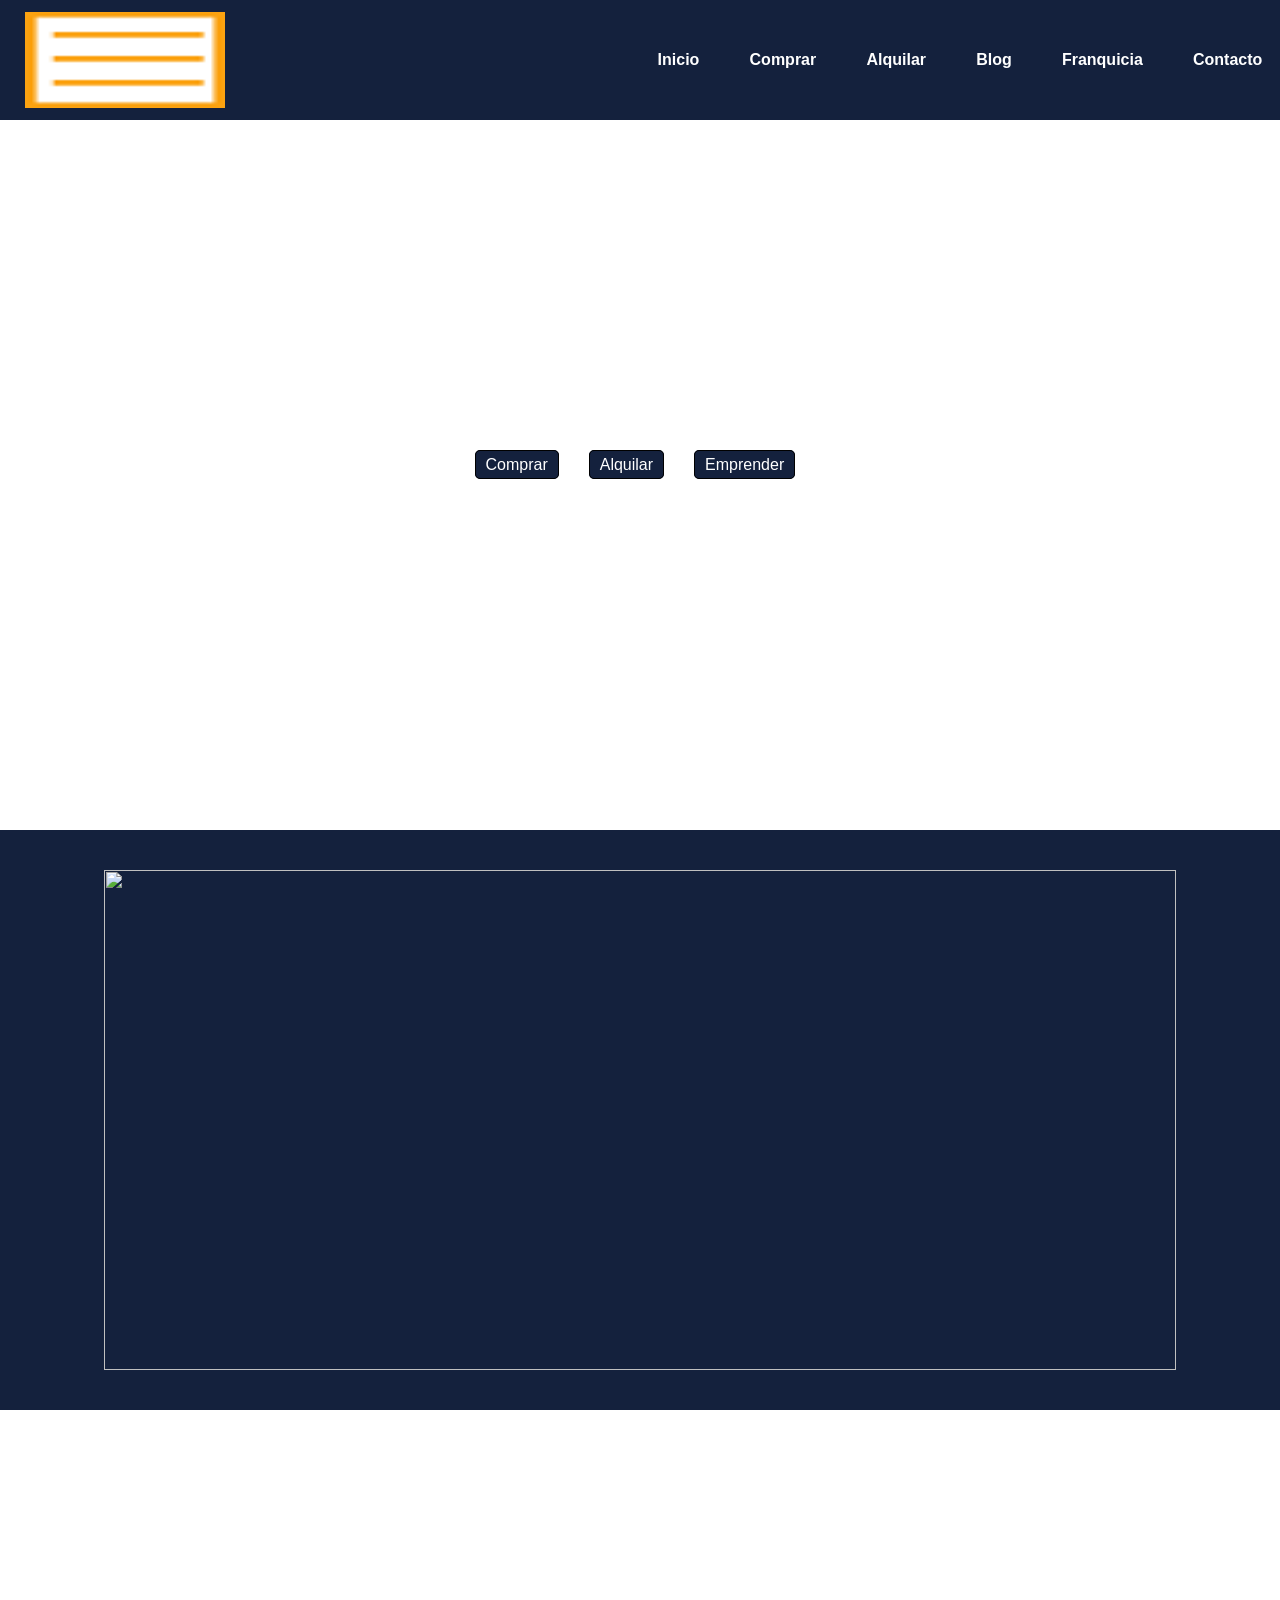
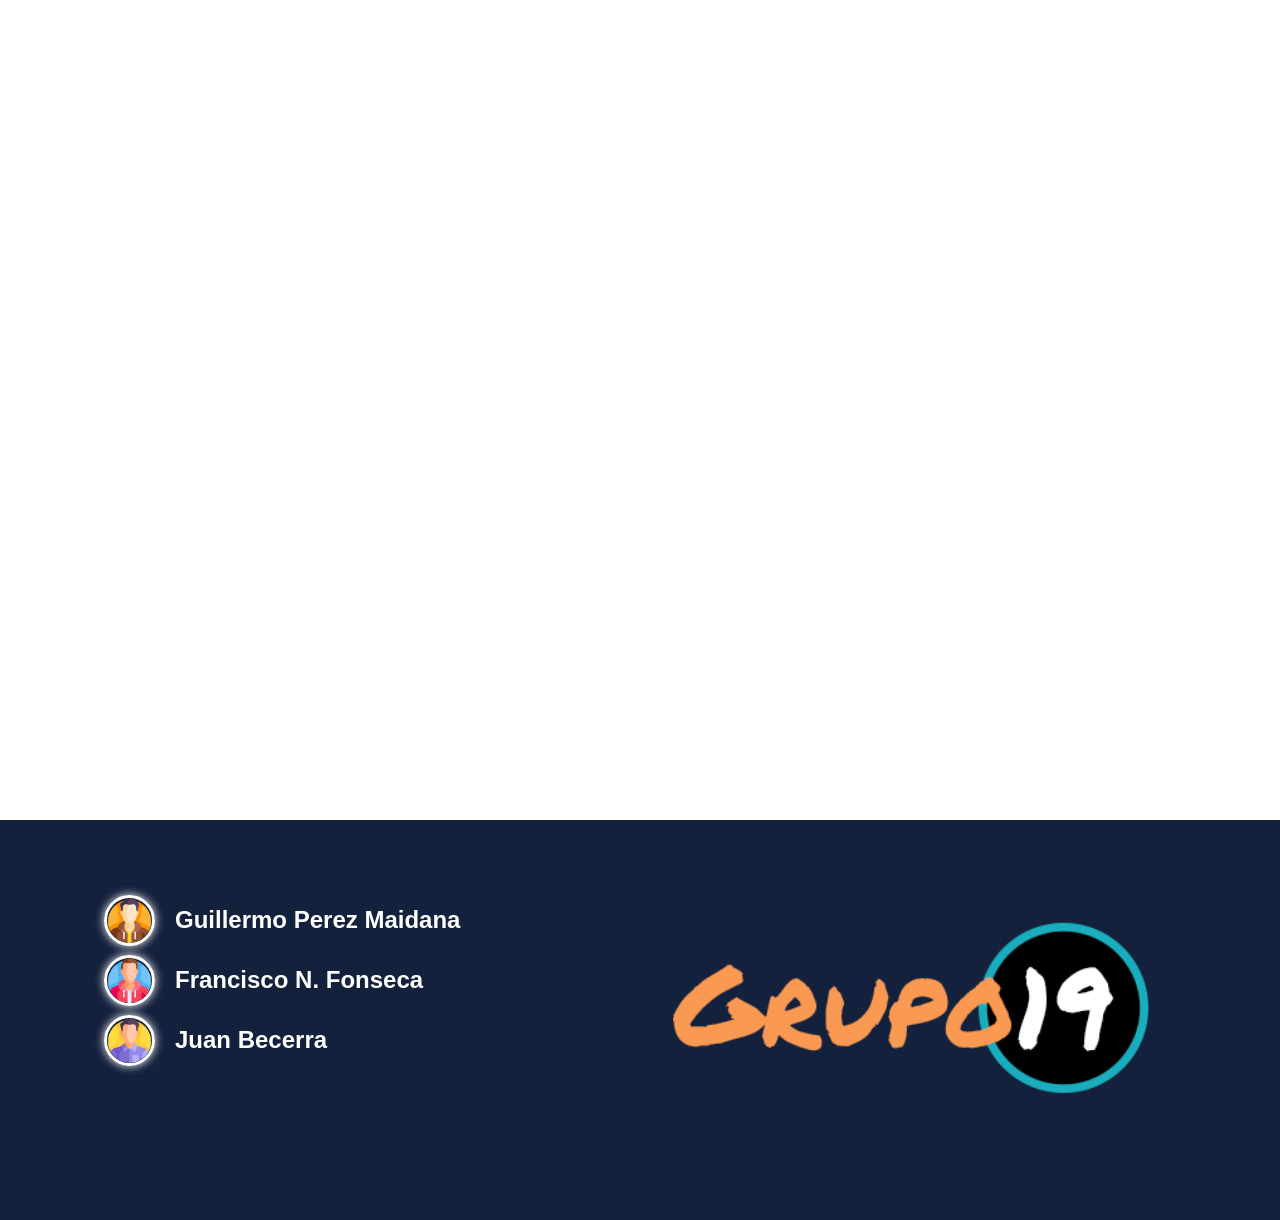
==== index.html @ 3c98a6e4 "CORRECCION nav" ====
<!DOCTYPE html>
<html lang="en">
    <head>
        <meta charset="UTF-8" />
        <meta http-equiv="X-UA-Compatible" content="IE=edge" />
        <meta name="viewport" content="width=device-width, initial-scale=1.0" />  
        <title>Inmobiliaria</title>
        <link rel="icon" type="image/icon" sizes="32x32" href="../sources/menu y icon/favicon32x32_mejorado.ico">
        <link rel="icon" type="image/icon" sizes="16x16" href="../sources/menu y icon/16x16favicon_mejorado final.ico">
        <link rel="stylesheet" href="assets/css/grillas.css">   
        <link rel="stylesheet" href="assets/css/menuFloat.css">
        <link rel="stylesheet" href="assets/css/navBarClass.css">
        <link rel="stylesheet" href="assets/css/inicio/header.css">
        <link rel="stylesheet" href="assets/css/inicio/services.css">
        <link rel="stylesheet" href="assets/css/muestraFotos.css">
        <link rel="stylesheet" href="assets/css/footer.css">
        <script src="assets/js/scroll.js"></script>
    </head>
    <body>
    	<nav id="navegacion">
        		<!--SE CARGA POR JAVASCRIPT-->
      </nav>
        <header>
        	
            
                <div class="row1">
                    <div class="c4 imgHeader  anchoCompleto">
                       <div class="row1 anchoCompleto">
                           <div class="c4 sinPadding anchoCompleto">
                               <img src="sources/isotipo.png" alt="" class="isotipo">
                           </div>
                       </div>
                       <div class="row1 anchoCompleto">
                           <div class="c4 anchoCompleto sinPadding">
                               <h1>Mas que mudarse, cambiar estilo de vida</h1>
                           </div>
                       </div>
                       <div class="row1 anchoCompleto">
                           <div class="c4 anchoCompleto  botonesFlyer">
                               <span><a href="pestañas/comprar.html" class="boton">Comprar</a></span>
                               <span><a href="pestañas/alquilar.html" class="boton">Alquilar</a></span>
                               <span><a href="pestañas/franquicia.html" class="boton">Emprender</a></span>
                           </div>
                       </div>
                    </div>
                </div>
            
        	
         
        </header>

        <main>
        	<section id="fotos">
        		<div class="conteinerRow">
        			<div class="row1">
        				<div class="c4" id="fotosContent">
        					
        					
        				</div>
        			</div>
        		</div>
        	</section>
            <section class="service" id="servicios">
            	<div class="conteinerRow">
	            	<div class="row1">
	            		<div class="c4 contentServicio cs1">
	            			<div class="foto">
	            				
	            			</div>
	            			<div class="texto">
	            				<h1>Compra / Alquiler</h1>
	            				<p>Inmuebles extraordinarios dirigidos y supervisados por Corredores Públicos matriculados, especializados en la compra y venta de propiedades premium</p>
	            				<div class="sBotones">
		            				<a href="/pestañas/comprar.html" class="boton">Comprar</a>
                                    <a href="/pestañas/alquilar.html" class="boton">Alquilar</a>
		            			</div>
	            			</div>
	            			<div class="fondoMedio"></div>
	            			
	            		</div>
	            	</div>
	            	<div class="row1">
	            		<div class="c4 contentServicio cs2">
	            			<div class="foto">
	            				
	            			</div>
	            			<div class="texto">
	            				<h1>Emprendimiento</h1>
	            				<p>En la red de oficinas adheridas a RE/MAX, encontrarás propiedades en emprendimientos inmobiliarios en cuotas y con beneficios exclusivos en la forma de pago.</p>
	            				<div class="sBotones">
		            				<a href="" class="boton">Consultar</a>
		            				
		            			</div>

	            			</div>
	            			<div class="fondoMedio"></div>
	            			
	            		</div>
	            	</div>
	            </div>
            </section>
        </main>
        <footer>
            <div class="conteinerRow">
                <div class="row1">
                  <div class="c2">
                    <article class="alumno">
                      <img src="sources/hombre.png" alt="">
                      <h2>Guillermo Perez Maidana</h2>
                    </article>
                    <article class="alumno">
                      <img src="sources/hombre (2).png" alt="">
                      <h2>Francisco N. Fonseca</h2>
                    </article>
                    <article class="alumno">
                      <img src="sources/hombre (3).png" alt="">
                      <h2>Juan Becerra</h2>
                    </article>
                  </div>
                  <div class="c2 logoGrupo">
                      <img src="sources/logoG19.png" alt="">
                  </div>
                </div>
              </div>
        </footer>
        <script type="module" src="assets/js/cargarNav.js"></script>
        <script type="text/javascript" src="assets/js/muestraFotos.js"></script>
    </body>
</html>
---- assets/css/grillas.css ----
:root{
	--color1: #000000;
	--color2:#14213d;
	--color3: #fca311;
	--color4: #e5e5e5;
	--color5: #ffffff;
	--iconSize1: 50px;
	--iconSize2: 100px;
	--altoSection: 450px;
	--fuentePrimary:'Rubik', sans-serif;
	
}
*{
	font-family: var(--fuentePrimary);
}
body{
	margin:0;
}
.conteinerRow{
	display: flex;
	flex-direction: column;
	align-items: center;
	width: 86%;
	margin-left: 7%;
	border: var(--border);
}

@media (min-width: 1024px) and (min-height: 600px) {
.cajanegra{
	display: flex;
	flex-direction: column;
	align-items: center;
	width: auto;
	margin-left: 30%;
	border: var(--border);
}
}

.row1{
	display: flex;
	width: 99.2%;
	height: auto;
	flex-direction: row;
	justify-content: space-between;
	border: var(--border);
	background-color: var(--fondoF)

}
.c1{
	position: relative;
	float: left;
	width: 20%;
	min-width: 20%;
	padding: 10px 10px;
	border: var(--border);
	margin-top: 5px;
	margin-bottom: 5px;
	background-color: var(--fondoC);
}
.c2{
	position: relative;
	float: left;
	width: 46.1%;
	min-width: 46.1%;
	padding: 10px 10px;
	border: var(--border);
	margin-top: 5px;
	margin-bottom: 5px;
	background-color: var(--fondoC);
}
.c3{
	
	position: relative;
	float: left;
	width: 72.15%;
	min-width: 72.15%;
	padding: 10px 10px;
	border: var(--border);
	margin-top: 5px;
	margin-bottom: 5px;
	background-color: var(--fondoC);
}
.c4{
	position: relative;
	float: left;
	width: 98.2%;
	min-width: 98.2%;
	padding: 10px 10px;
	border: var(--border);
	margin-top: 5px;
	margin-bottom: 5px;
	background-color: var(--fondoC);
}
section{
	margin-top: 100px;
	padding-top: 25px;
	padding-bottom: 25px;
	border: var(--border);
}
.anchoCompleto{
	width: 100% !important;
}
.altoCompleto{
	position: relative;
	height: 100%;
}
.alto1-2{
	position: relative;
	height: 50%;
}
.ancho1-2{
	position: relative;
	width: 50%;
}
.alto1-4{
	position: relative;
	height: 25%;
}
.ancho1-4{
	position: relative;
	width: 25%;
}
.alto3-4{
	position: relative;
	height: 75%;
}
.ancho3-4{
	position: relative;
	width: 75%;
}
.sinPadding{
	padding: 0;
}

.boton{
	border-radius: 5px;
	padding: 5px 10px;
	border: 1px solid var(--color1);
	background-color: var(--color2);
	color:white;
	text-decoration: none;
}
.botonGhost{
	border-radius: 5px;
	padding: 3px 5px;
	border: 1px solid var(--color3);
	text-decoration: none;
	color: var(--color3);
	margin: 0px 30px;
}
 .tCentrado{
 	text-align: center;
 }
 .hContentCenter{
 	display: flex;
 	justify-content: center;
 }

 .parrafo1{
 	  font-size: 18px;
	  line-height: 1.8;
	  text-align: justify;
	  color: var(--color5);
	  margin: 0;
	  padding: 50px 30px;
	  background-color: var(--color2);
	  border: 1px solid #cccccc;
	  border-radius: 5px;
	  box-shadow: 2px 2px 5px #cccccc;
 }
 .resaltar1{
 	color: var(--color3);
 }
 .mt-50{
 	margin-top: 50px;
 }
 .mt-100{
 	margin-top: 100px;
 }
 .mt-150{
 	margin-top: 150px;
 }

/* MEDIA QUERY */
@media (max-width: 1400px) and (min-width: 1121px){
   
}

@media (max-width: 1120px) and (min-width: 993px) {

}

@media (max-width: 992px) and (min-width: 769px){
	.row1{
   		display: block;
   	}
	.c1,.c2{
		min-width: 46.8%;
	}
	.c3{
		min-width: 97%;
	}
	.c4{
		min-width: 100%;
	}
  
}

@media (max-width: 768px) and (min-width: 577px){
	.conteiner{
		display: none;
	}
   	.row1{
   		display: block;
   	}
    .c1,.c2,.c3,.c4{
    	position: relative;
    	min-width: 96.5%;
    }

}

@media (max-width: 576px) and (min-width: 481px){
  
}

/*CELULARES*/
@media (max-width: 480px) and (min-width: 401px){
   .conteiner{
		display: none;
	}
   	.row1{
   		display: block;
   	}
    .c1,.c2,.c3{
    	position: relative;
    	min-width: 100%;
    	padding: 0;
    }
    .c4{
    	position: relative;
    	min-width: 100%;
    	padding: 0;
    }
    section{
    	margin-top: 25px;
    	padding-top:10px;
    	padding-bottom: 10px;
    }

}

@media (max-width: 400px) and (min-width: 361px) {
	.conteiner{
		display: none;
	}
   	.row1{
   		display: block;
   	}
    .c1,.c2,.c3,.c4{
    	position: relative;
    	min-width:93.5%;
    }
}

@media (max-width: 360px) {
  .conteiner{
		display: none;
	}
   	.row1{
   		display: block;
   	}
    .c1,.c2,.c3,.c4{
    	position: relative;
    	min-width: 93.5%;
    }
}

@media (min-width: 1200px) {
   
}
---- assets/css/menuFloat.css ----
.menuFlot{
	
	background-color: var(--color2);
	position: fixed;
	width: 100%;
	height: 100px;
	top: 0;
	z-index: 3;
	transition: all .6s ease;
	

}
.menuFlot>div>div>div>.logo{
	position: relative;
	height: 50px;
	transition: all 1s ease;
	filter: drop-shadow(2px 2px 5px var(--color4));
	
}

.menuPaginas{
	display: flex;
	flex-direction: row;
	align-items: center;
	justify-content: flex-end;

}
.menuPaginas a{
	margin-right: 50px;
	color: white;
	transition: all .3s ease;
	text-decoration: none;
}
.menuPaginas a:hover{
	border-bottom: 5px solid var(--color3);
}

.pagActual{
	border-bottom: 5px solid var(--color3);
}

@media (max-width: 480px){
	.menuPaginas>.opMenu{
		display: none;
	}
	.menuPaginas{
		position: relative;
		margin-top: -40px;
	}
}
---- assets/css/navBarClass.css ----
#navegacion{
	position: fixed;
	top: 0;
	width: 100%;
	height: 120px;
	background-color: var(--color2);
	z-index: 2;
}
.navContent{
	width: 100%;
    height: 100%;
    display: flex;
    flex-direction: row;
    justify-content: space-between;
}
.logoContent{
	    position: relative;
    width: 250px;
    height: 100%;
    display: flex;
}
.logoNav{
	position: relative;
    width: 80%;
    height: 80%;
    margin: auto;
}
.menuContent{
	    position: relative;
    display: flex;
    flex-direction: row;
    flex-wrap: wrap;
    gap: 15px;
    height: 100%;
    width: 50%;
    justify-content: center;
}
.opcionMenu{
	    margin: auto;
    color: white;
    text-decoration: none;
    font-weight: bold;
    font-size: 1rem;
}
.btnMenuMovil{
	display: none;
}

.opMenuMovilCont{
	display: none;
}

@media (max-width: 900px){
	.btnMenuMovil{
		display: flex;
		height: 100%;
		width: 150px;
	}
	.btnMenuMovil>img{
		margin: auto;
		width: 50%;
		height: 50%;
	}
	.btnMenuMovil:hover{
		cursor: pointer;
	}

	.opMenuMovilCont{
	    position: fixed;
    display: flex;
    flex-direction: column;
    gap: 10px;
    width: 100%;
    top: 120px;
    background: black;
    z-index: 1;
    
    overflow-y: hidden;
    height: 0px;
    padding: 0;
    transition: all .3s ease-in-out;
	}
	.menuVisible{
		height: 220px;
		padding: 15px 0;
	}
	.opMenuMovilCont>.opcionMenu{
	    position: relative;
	    transition: all .3s ease-in-out;
	    font-size: 1.5rem;
	    left: 0%;
	}
	.opOculta{
		position: relative;
		left:-100% !important;
	}

	.menuContent{
		display: none;
	}
}
---- assets/css/inicio/header.css ----
header{

	position: relative;
	margin-top: 100px;
	
}
.imgHeader{
	display: flex;
	flex-direction: column;
	justify-content: center;
	background-image: url(../../../sources/pexels-august-de-richelieu-4259140.jpg);
	background-size: cover;
	background-position-y:center; 
	height: 600px;
	color: white;

}

.isotipo{
	width: 20%;
}

.imgHeader>div>div{
	display: flex;
	flex-direction: row;
	justify-content: center;

}
.botonesFlyer{
	gap:30px;
	flex-wrap: wrap;
}

@media (max-width: 480px){
	.isotipo{
		width: 40%;
	}
}
---- assets/css/inicio/services.css ----
.service{
	min-height: 550px;
	background-color: var(--color5);
	
}
.contentServicio{
	display: flex;
	flex-direction: row-reverse;
	height: 400px;
	align-items: center;
	flex-wrap: wrap;

}
.contentServicio>.foto{
	background-image: url(../../../sources/service1.jpg);
	background-size: cover;
	background-position: center;
	width: 60%;
	height: 350px;
	
	z-index: 1;
}
.contentServicio>.texto{
	min-height: 200px;
	border-radius: 3px;
	width: 40%;
	margin-right: -30px;
	z-index: 2;
	box-shadow: 0px 15px 15px var(--color2);
	background-color: white;	
	padding: 10px;
	transition:all 1s ease;
	opacity: 0;
}
.contentServicio>.texto>h1,p{
	text-align: center;
}
.contentServicio>.texto>p{
	width: 60%;
	margin-left: 20%;
}
.contentServicio>.texto>.sBotones{
	display: flex;
	flex-direction: row;
	justify-content: space-around;
	width: 70%;
	margin-left: 15%;
	margin-top: 30px;
}

.cs2{
	flex-direction: row;
}
.cs2>.texto{
	margin-left: -10px;
}
.cs2>.foto{
	background-image: url(../../../sources/service2.jpg);
}
.fondoMedio{
	height: 100%;
	width: 50%;
	background-color: var(--color1-l2);
	z-index: 0;
	position: absolute;
	border-radius: 5px;
	
}
.cs1>.fondoMedio{
	left: 0;
}
.cs2>.fondoMedio{
	right: 0;
}

@media (max-width: 820px){
	.isotipo>.c1{
		width: 97%;
	}
	.isotipo>.c1>img{
		width: 20%;
	}
	.botonesHeader>.c2{
		width: 97%;
	}
}
@media (max-width: 480px){
	.contentServicio {
		padding: 0px;
		display: flex;
		flex-direction: column;
		flex-wrap: wrap;
		height: auto;
	}
	.contentServicio>div{
		width: 360px;
	}
	
	.contentServicio>.texto {
	    width: 86%;
	    margin-top: -64%;
	    margin-left: -25px;
	}
	.contentServicio>.foto{
		width: 100%;
	}
}
---- assets/css/muestraFotos.css ----
.muestra{
	position: relative;

	width: 100%;
	min-width: 100%;
	height: 500px;
	flex-shrink: 2;
	transition: all 1s ease;
	left: 0px;
}

#fotosContent{
	display: flex;
	flex-direction: row;
	justify-content: flex-start;
	flex-wrap: initial;
	overflow-x: hidden;
	height: 500px;
	gap:12px;

}
#fotos{
	background-color: var(--color2);
}

@media (max-width: 480px){
	#fotosContent{
		overflow: hidden;
		height: 280px;
	}
	.muestra{
		width: 100%;
		height: auto;
		aspect-ratio: 2/1;
	}
}

@media (max-width: 360px){
	
}
---- assets/css/footer.css ----
footer{
	min-height: 350px;
	padding-top: 50px;
	background-color: var(--color2);
}
.alumno{
	position: relative;
	display: block;
	width: 100%;
	height: 50px;
	display: flex;
	flex-direction: row;
	gap:20px;
	align-items: center;
	margin-top: 10px;
	color:white;
}
.alumno>img	{
	border-radius: 50%;
	height: 90%;
	border: 3px solid white;
	box-shadow: 0 0 10px white;

}
.logoGrupo>img{
	width: 100%;
}
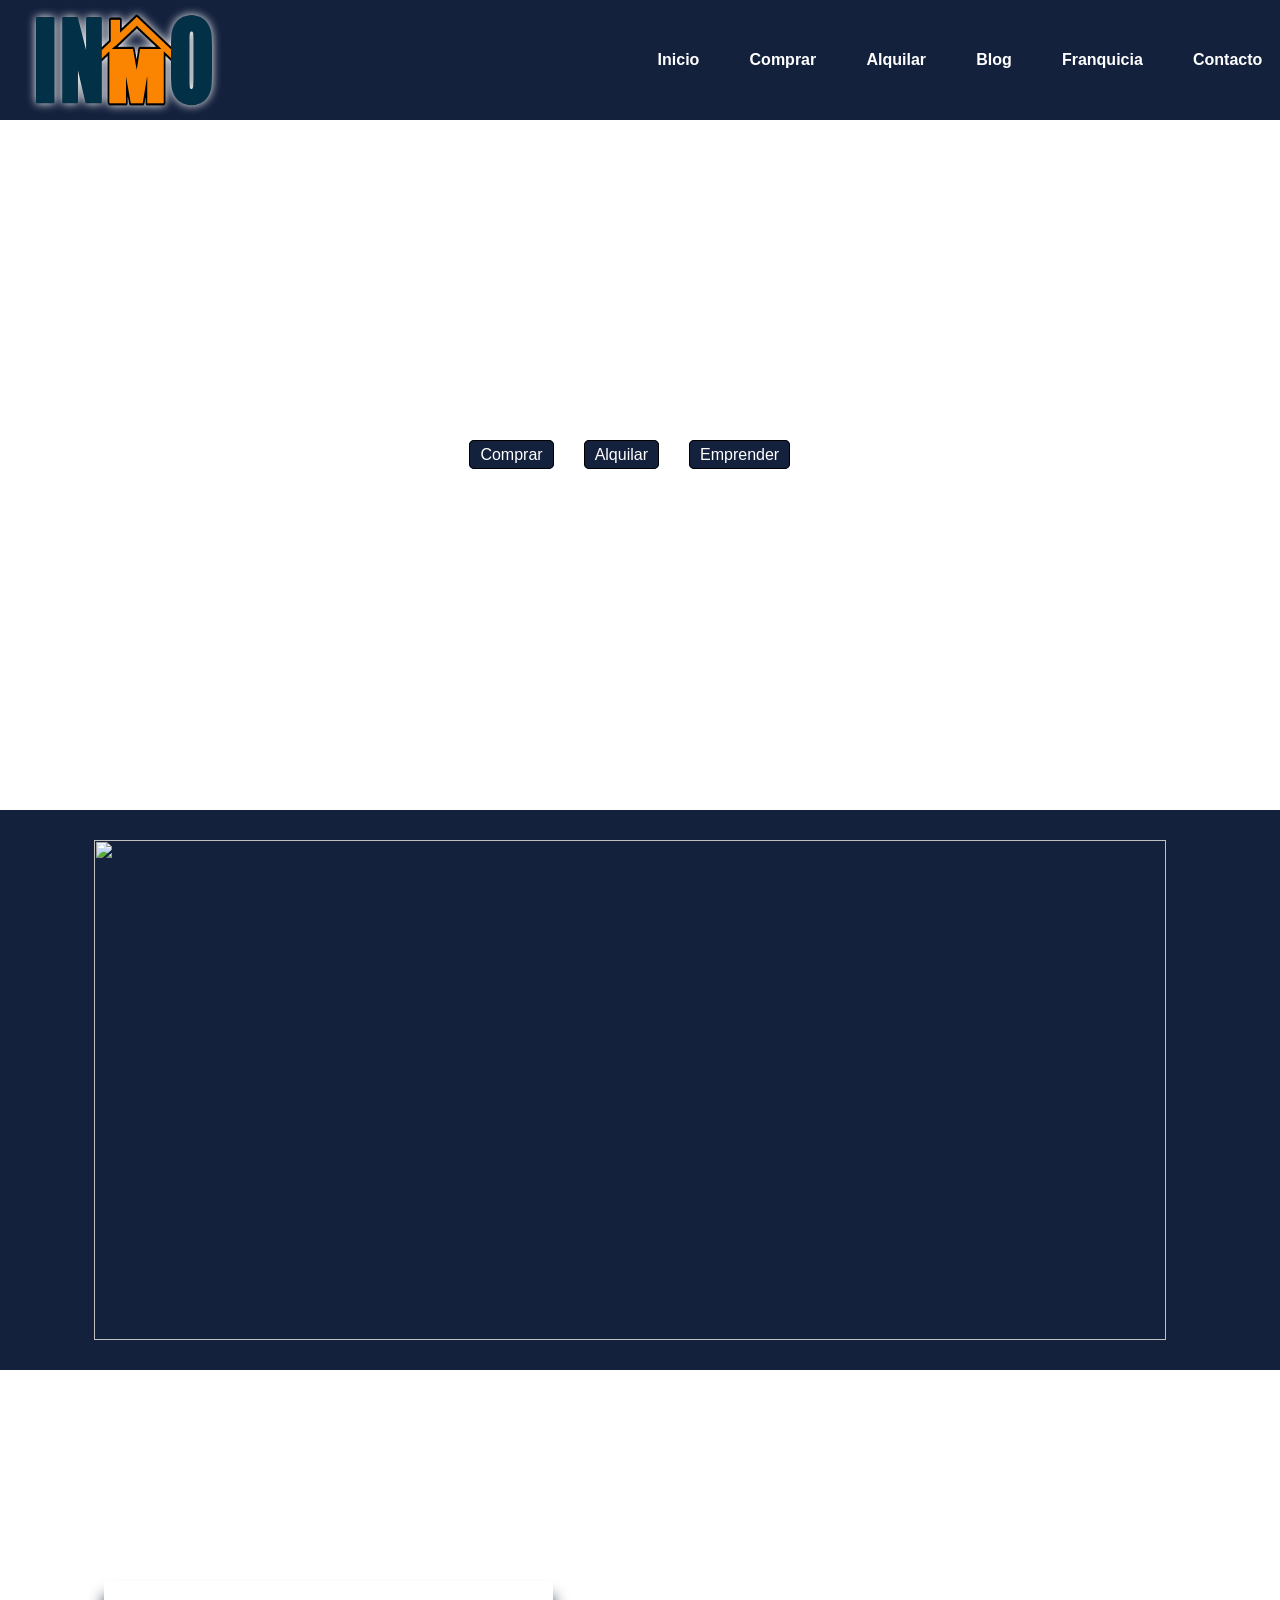
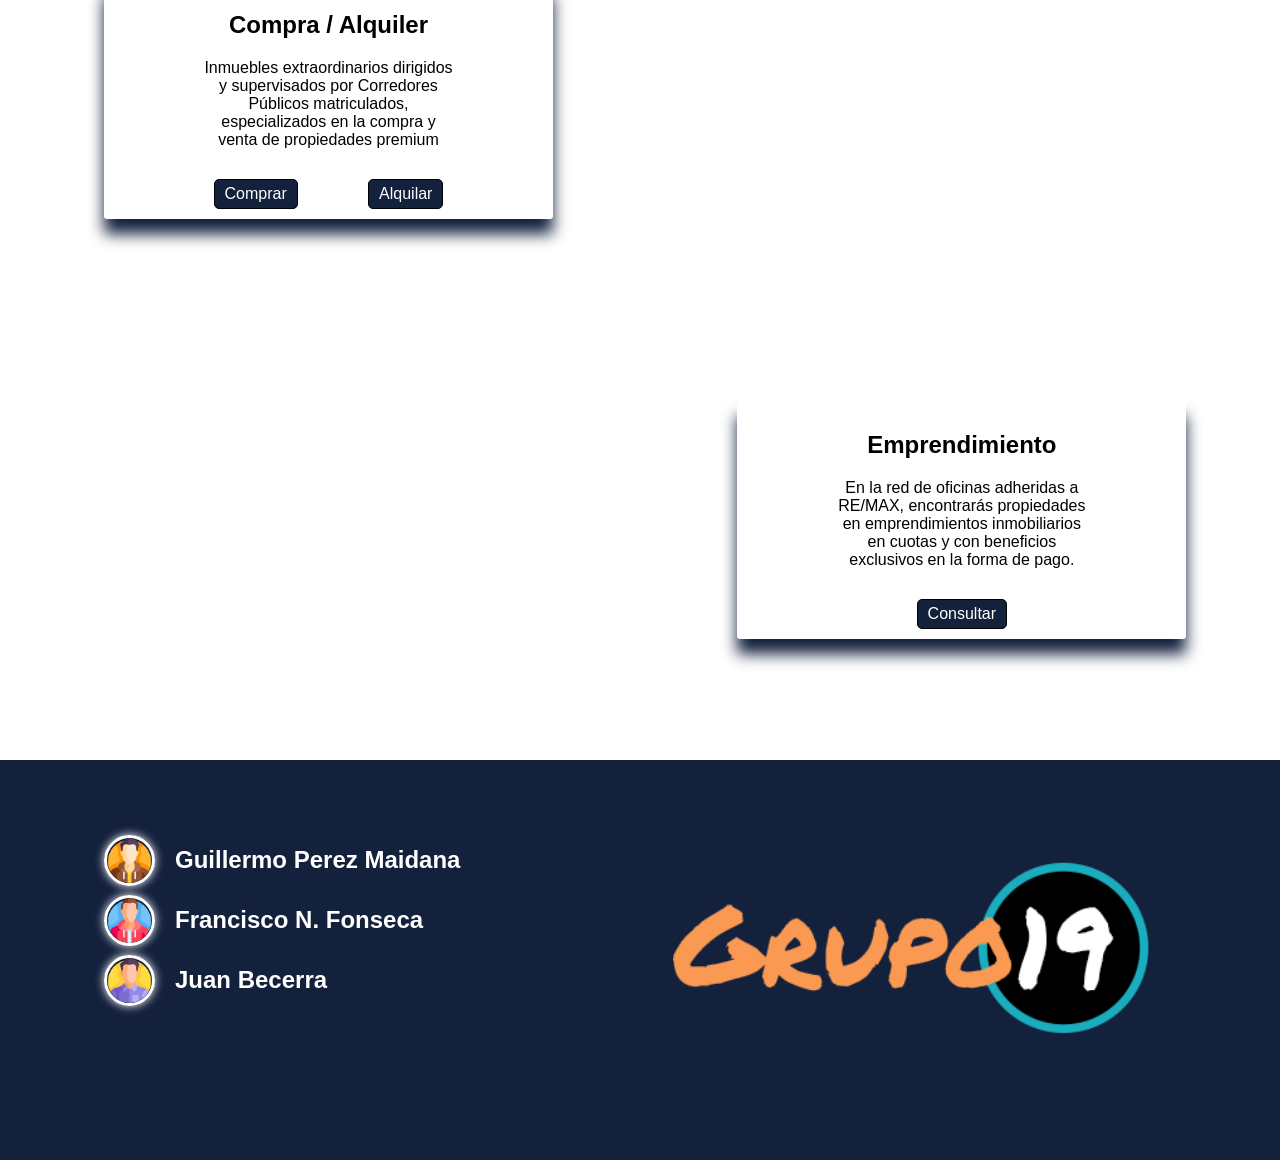
==== commit aff96f1c: "CORRECCIONES" ====
--- a/index.html
+++ b/index.html
@@ -14,7 +14,7 @@
         <link rel="stylesheet" href="assets/css/inicio/services.css">
         <link rel="stylesheet" href="assets/css/muestraFotos.css">
         <link rel="stylesheet" href="assets/css/footer.css">
-        <script src="assets/js/scroll.js"></script>
+       
     </head>
     <body>
     	<nav id="navegacion">
@@ -23,20 +23,20 @@
         <header>
         	
             
-                <div class="row1">
-                    <div class="c4 imgHeader  anchoCompleto">
-                       <div class="row1 anchoCompleto">
+                <div class="row1 sinPadding">
+                    <div class="c4 imgHeader  anchoCompleto sinPadding">
+                       <div class="row1 anchoCompleto sinPadding">
                            <div class="c4 sinPadding anchoCompleto">
                                <img src="sources/isotipo.png" alt="" class="isotipo">
                            </div>
                        </div>
-                       <div class="row1 anchoCompleto">
+                       <div class="row1 anchoCompleto sinPadding">
                            <div class="c4 anchoCompleto sinPadding">
                                <h1>Mas que mudarse, cambiar estilo de vida</h1>
                            </div>
                        </div>
-                       <div class="row1 anchoCompleto">
-                           <div class="c4 anchoCompleto  botonesFlyer">
+                       <div class="row1 sinPadding">
+                           <div class="c4 anchoCompleto  botonesFlyer sinPadding">
                                <span><a href="pestañas/comprar.html" class="boton">Comprar</a></span>
                                <span><a href="pestañas/alquilar.html" class="boton">Alquilar</a></span>
                                <span><a href="pestañas/franquicia.html" class="boton">Emprender</a></span>
@@ -52,8 +52,8 @@
         <main>
         	<section id="fotos">
         		<div class="conteinerRow">
-        			<div class="row1">
-        				<div class="c4" id="fotosContent">
+        			<div class="row1 sinPadding">
+        				<div class="c4 sinPadding" id="fotosContent">
         					
         					
         				</div>
@@ -62,8 +62,8 @@
         	</section>
             <section class="service" id="servicios">
             	<div class="conteinerRow">
-	            	<div class="row1">
-	            		<div class="c4 contentServicio cs1">
+	            	<div class="row1 sinPadding">
+	            		<div class="c4 contentServicio cs1 sinPadding">
 	            			<div class="foto">
 	            				
 	            			</div>
--- a/assets/css/grillas.css
+++ b/assets/css/grillas.css
@@ -1,4 +1,5 @@
 :root{
+	/*--border: 1px solid red;*/
 	--color1: #000000;
 	--color2:#14213d;
 	--color3: #fca311;
@@ -15,6 +16,7 @@
 }
 body{
 	margin:0;
+	overflow-x: hidden !important;
 }
 .conteinerRow{
 	display: flex;
@@ -195,7 +197,7 @@
    		display: block;
    	}
 	.c1,.c2{
-		min-width: 46.8%;
+		min-width: 95%;
 	}
 	.c3{
 		min-width: 97%;
--- a/assets/css/navBarClass.css
+++ b/assets/css/navBarClass.css
@@ -4,7 +4,7 @@
 	width: 100%;
 	height: 120px;
 	background-color: var(--color2);
-	z-index: 2;
+	z-index: 10;
 }
 .navContent{
 	width: 100%;
@@ -24,6 +24,7 @@
     width: 80%;
     height: 80%;
     margin: auto;
+    filter: drop-shadow(0px 0px 5px white);
 }
 .menuContent{
 	    position: relative;
@@ -48,6 +49,7 @@
 
 .opMenuMovilCont{
 	display: none;
+	z-index: 3;
 }
 
 @media (max-width: 900px){
@@ -73,7 +75,7 @@
     width: 100%;
     top: 120px;
     background: black;
-    z-index: 1;
+    z-index:3;
     
     overflow-y: hidden;
     height: 0px;
--- a/assets/css/inicio/header.css
+++ b/assets/css/inicio/header.css
@@ -35,5 +35,8 @@
 	.isotipo{
 		width: 40%;
 	}
+	.botonesFlyer{
+		gap:10px;
+	}
 }
 
--- a/assets/css/inicio/services.css
+++ b/assets/css/inicio/services.css
@@ -30,7 +30,7 @@
 	background-color: white;	
 	padding: 10px;
 	transition:all 1s ease;
-	opacity: 0;
+	
 }
 .contentServicio>.texto>h1,p{
 	text-align: center;
@@ -93,7 +93,7 @@
 		height: auto;
 	}
 	.contentServicio>div{
-		width: 360px;
+		width: 100%;
 	}
 	
 	.contentServicio>.texto {
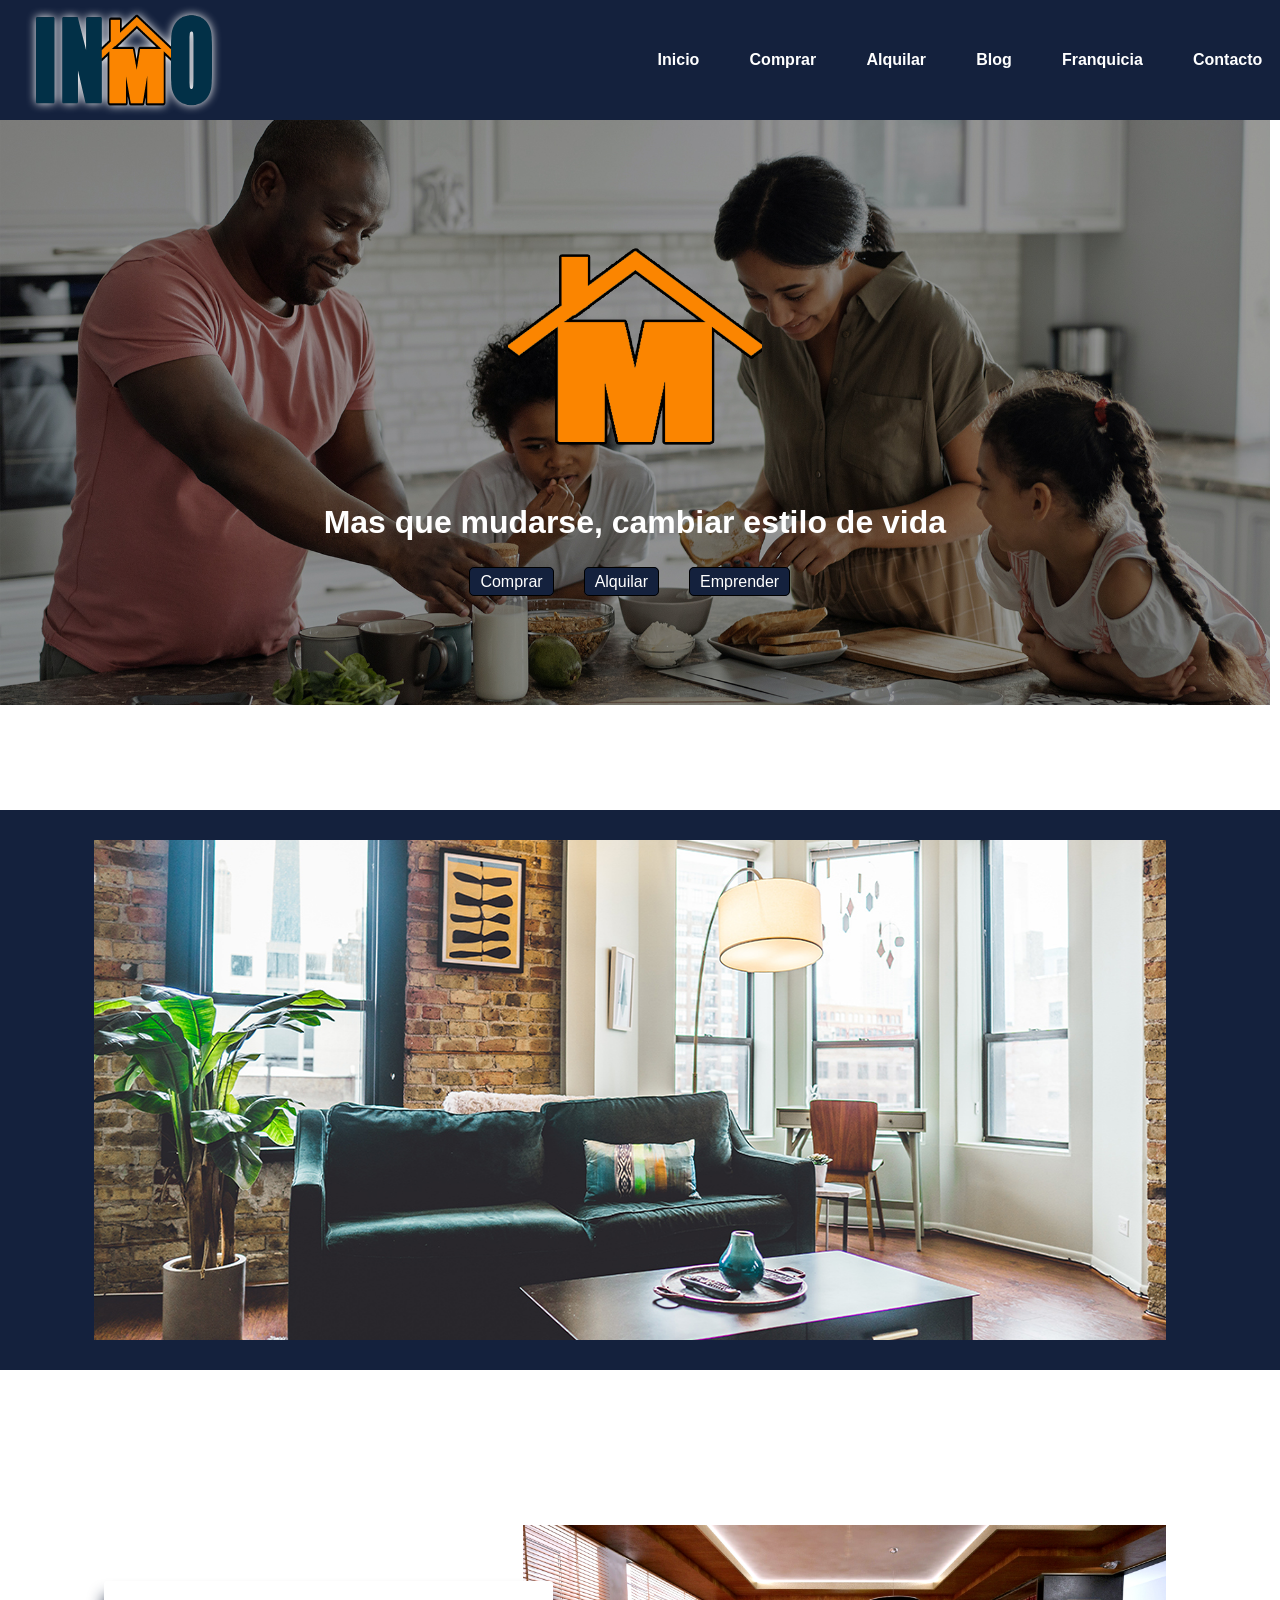
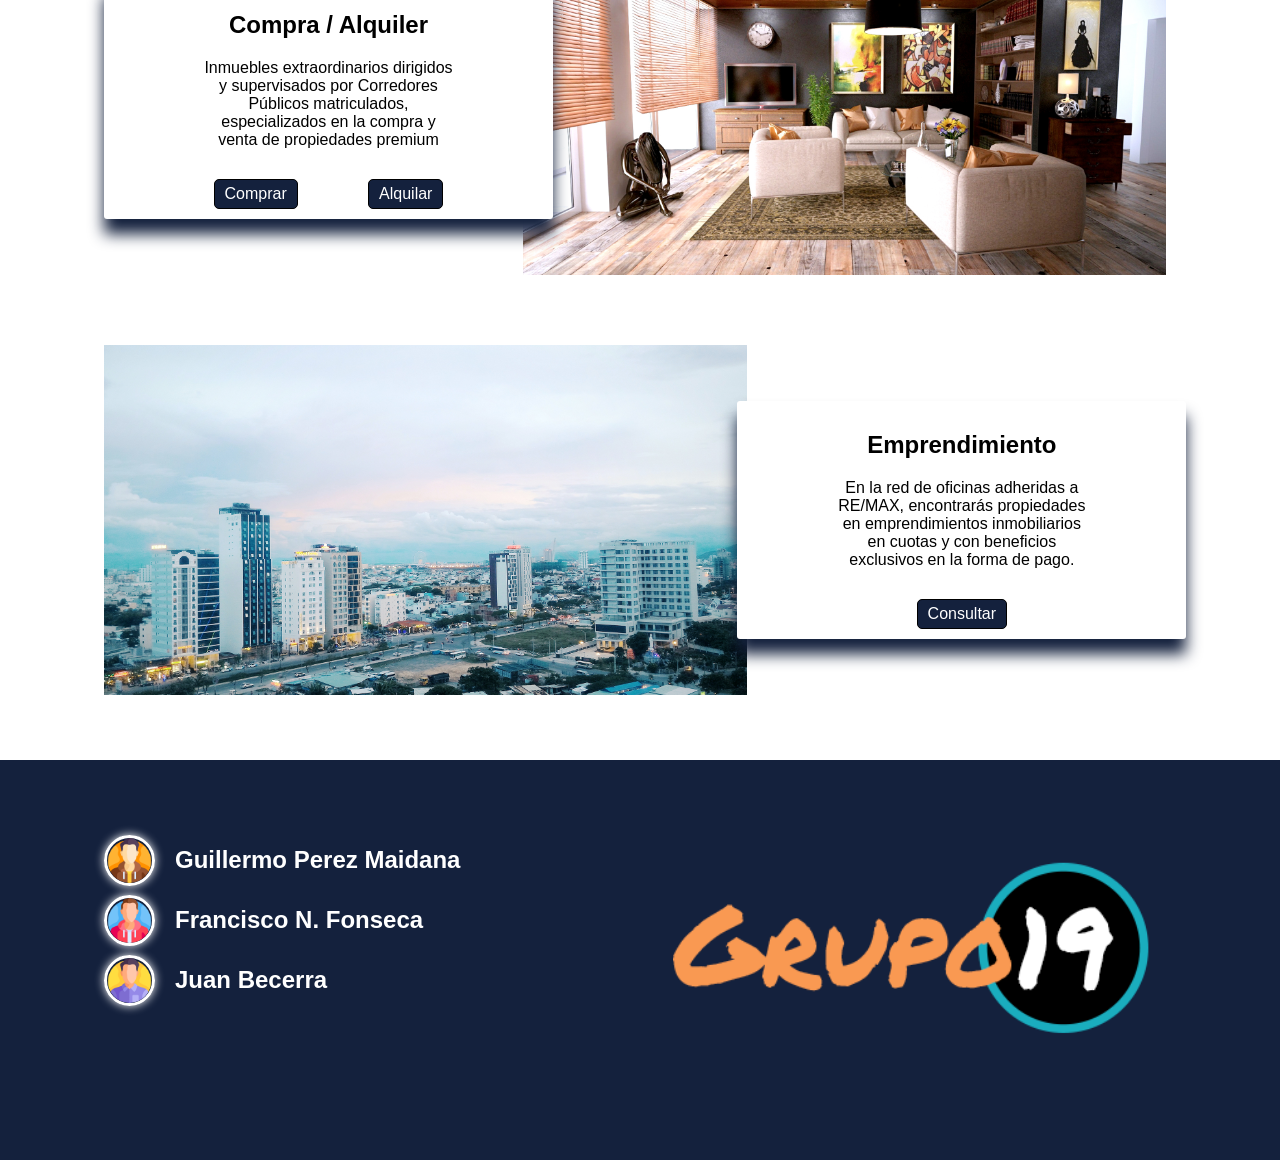
==== commit 49bfe8cb: "CORRECCION rutas en index.html" ====
--- a/index.html
+++ b/index.html
@@ -7,13 +7,13 @@
         <title>Inmobiliaria</title>
         <link rel="icon" type="image/icon" sizes="32x32" href="../sources/menu y icon/favicon32x32_mejorado.ico">
         <link rel="icon" type="image/icon" sizes="16x16" href="../sources/menu y icon/16x16favicon_mejorado final.ico">
-        <link rel="stylesheet" href="assets/css/grillas.css">   
-        <link rel="stylesheet" href="assets/css/menuFloat.css">
-        <link rel="stylesheet" href="assets/css/navBarClass.css">
-        <link rel="stylesheet" href="assets/css/inicio/header.css">
-        <link rel="stylesheet" href="assets/css/inicio/services.css">
-        <link rel="stylesheet" href="assets/css/muestraFotos.css">
-        <link rel="stylesheet" href="assets/css/footer.css">
+        <link rel="stylesheet" href="./assets/css/grillas.css">   
+        
+        <link rel="stylesheet" href="./assets/css/navBarClass.css">
+        <link rel="stylesheet" href="./assets/css/inicio/header.css">
+        <link rel="stylesheet" href="./assets/css/inicio/services.css">
+        <link rel="stylesheet" href="./assets/css/muestraFotos.css">
+        <link rel="stylesheet" href="./assets/css/footer.css">
        
     </head>
     <body>
@@ -27,7 +27,7 @@
                     <div class="c4 imgHeader  anchoCompleto sinPadding">
                        <div class="row1 anchoCompleto sinPadding">
                            <div class="c4 sinPadding anchoCompleto">
-                               <img src="sources/isotipo.png" alt="" class="isotipo">
+                               <img src="../sources/isotipo.png" alt="" class="isotipo">
                            </div>
                        </div>
                        <div class="row1 anchoCompleto sinPadding">
@@ -37,9 +37,9 @@
                        </div>
                        <div class="row1 sinPadding">
                            <div class="c4 anchoCompleto  botonesFlyer sinPadding">
-                               <span><a href="pestañas/comprar.html" class="boton">Comprar</a></span>
-                               <span><a href="pestañas/alquilar.html" class="boton">Alquilar</a></span>
-                               <span><a href="pestañas/franquicia.html" class="boton">Emprender</a></span>
+                               <span><a href="../pestañas/comprar.html" class="boton">Comprar</a></span>
+                               <span><a href="../pestañas/alquilar.html" class="boton">Alquilar</a></span>
+                               <span><a href="../pestañas/franquicia.html" class="boton">Emprender</a></span>
                            </div>
                        </div>
                     </div>
@@ -71,8 +71,8 @@
 	            				<h1>Compra / Alquiler</h1>
 	            				<p>Inmuebles extraordinarios dirigidos y supervisados por Corredores Públicos matriculados, especializados en la compra y venta de propiedades premium</p>
 	            				<div class="sBotones">
-		            				<a href="/pestañas/comprar.html" class="boton">Comprar</a>
-                                    <a href="/pestañas/alquilar.html" class="boton">Alquilar</a>
+		            				<a href="../pestañas/comprar.html" class="boton">Comprar</a>
+                                    <a href="../pestañas/alquilar.html" class="boton">Alquilar</a>
 		            			</div>
 	            			</div>
 	            			<div class="fondoMedio"></div>
@@ -105,20 +105,20 @@
                 <div class="row1">
                   <div class="c2">
                     <article class="alumno">
-                      <img src="sources/hombre.png" alt="">
+                      <img src="./sources/hombre.png" alt="">
                       <h2>Guillermo Perez Maidana</h2>
                     </article>
                     <article class="alumno">
-                      <img src="sources/hombre (2).png" alt="">
+                      <img src="./sources/hombre (2).png" alt="">
                       <h2>Francisco N. Fonseca</h2>
                     </article>
                     <article class="alumno">
-                      <img src="sources/hombre (3).png" alt="">
+                      <img src="./sources/hombre (3).png" alt="">
                       <h2>Juan Becerra</h2>
                     </article>
                   </div>
                   <div class="c2 logoGrupo">
-                      <img src="sources/logoG19.png" alt="">
+                      <img src="./sources/logoG19.png" alt="">
                   </div>
                 </div>
               </div>
--- a/assets/css/grillas.css
+++ b/assets/css/grillas.css
@@ -183,6 +183,7 @@
  	margin-top: 150px;
  }
 
+
 /* MEDIA QUERY */
 @media (max-width: 1400px) and (min-width: 1121px){
    
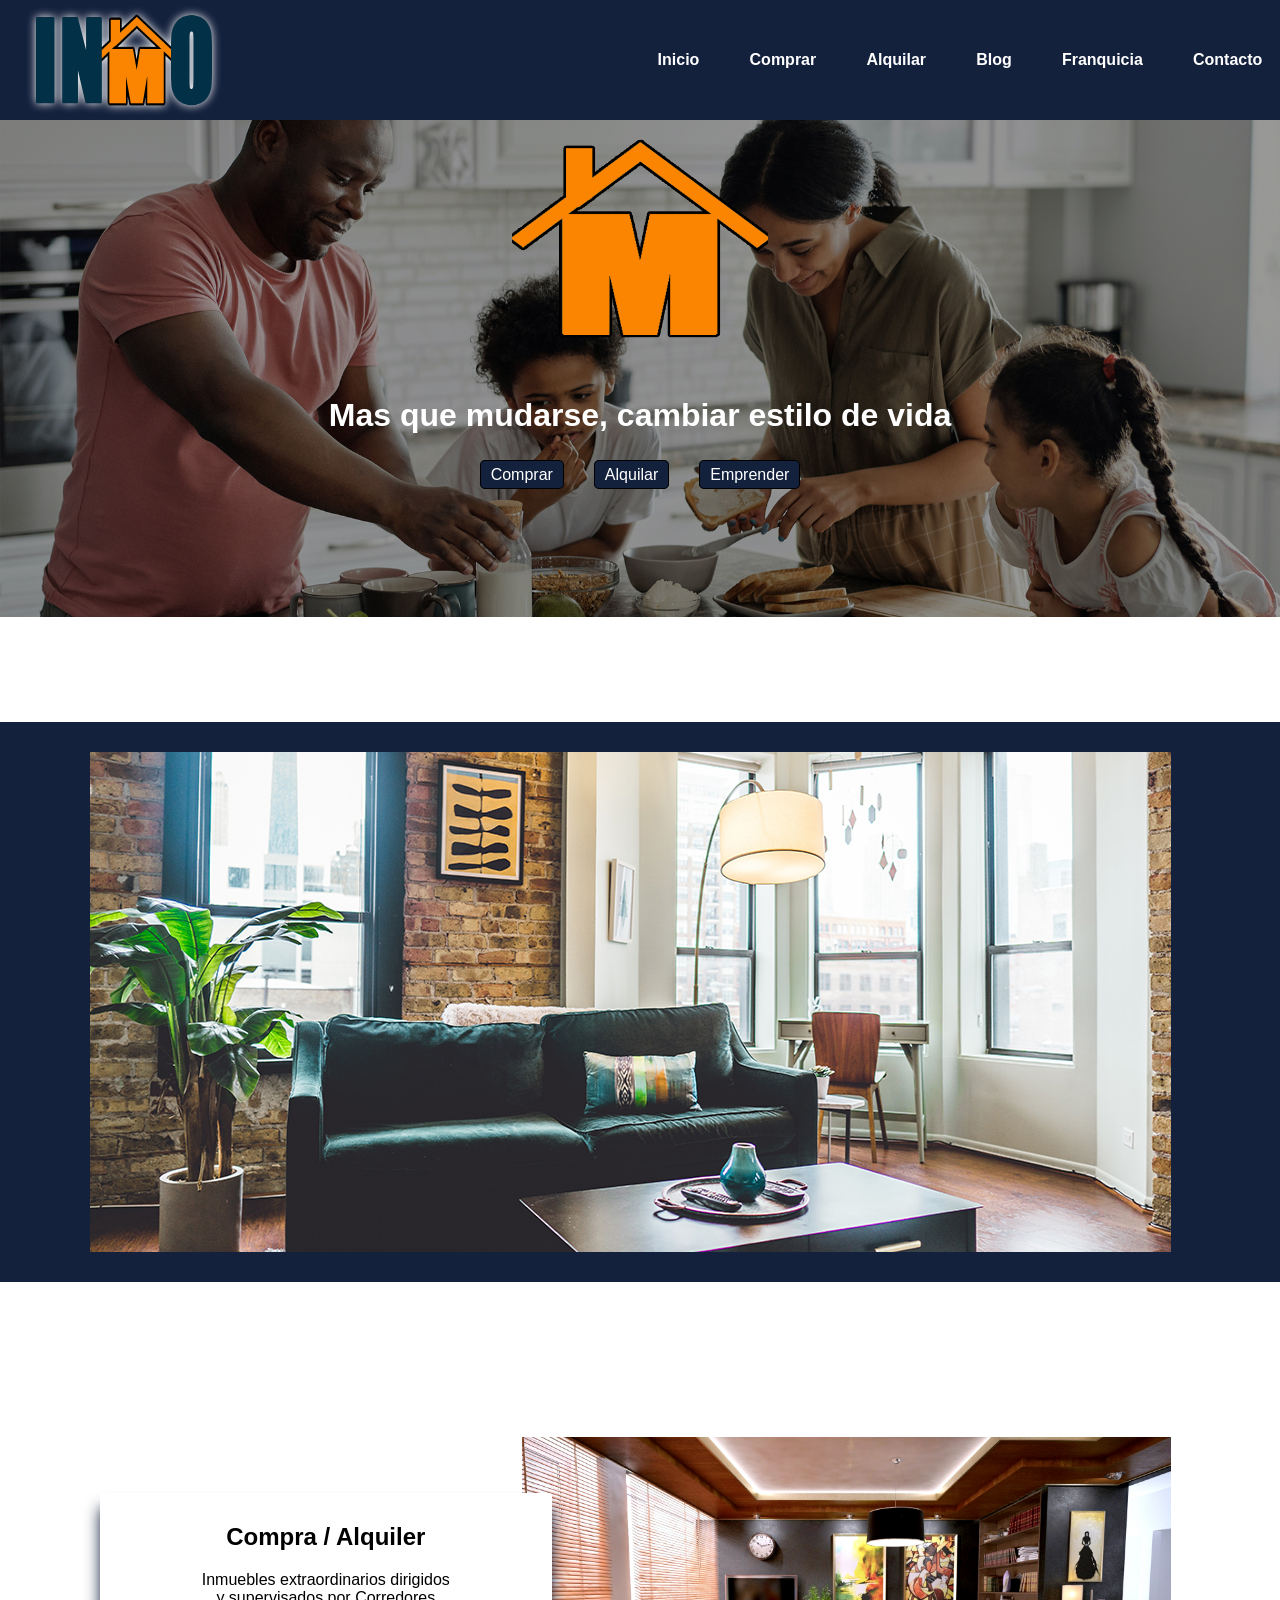
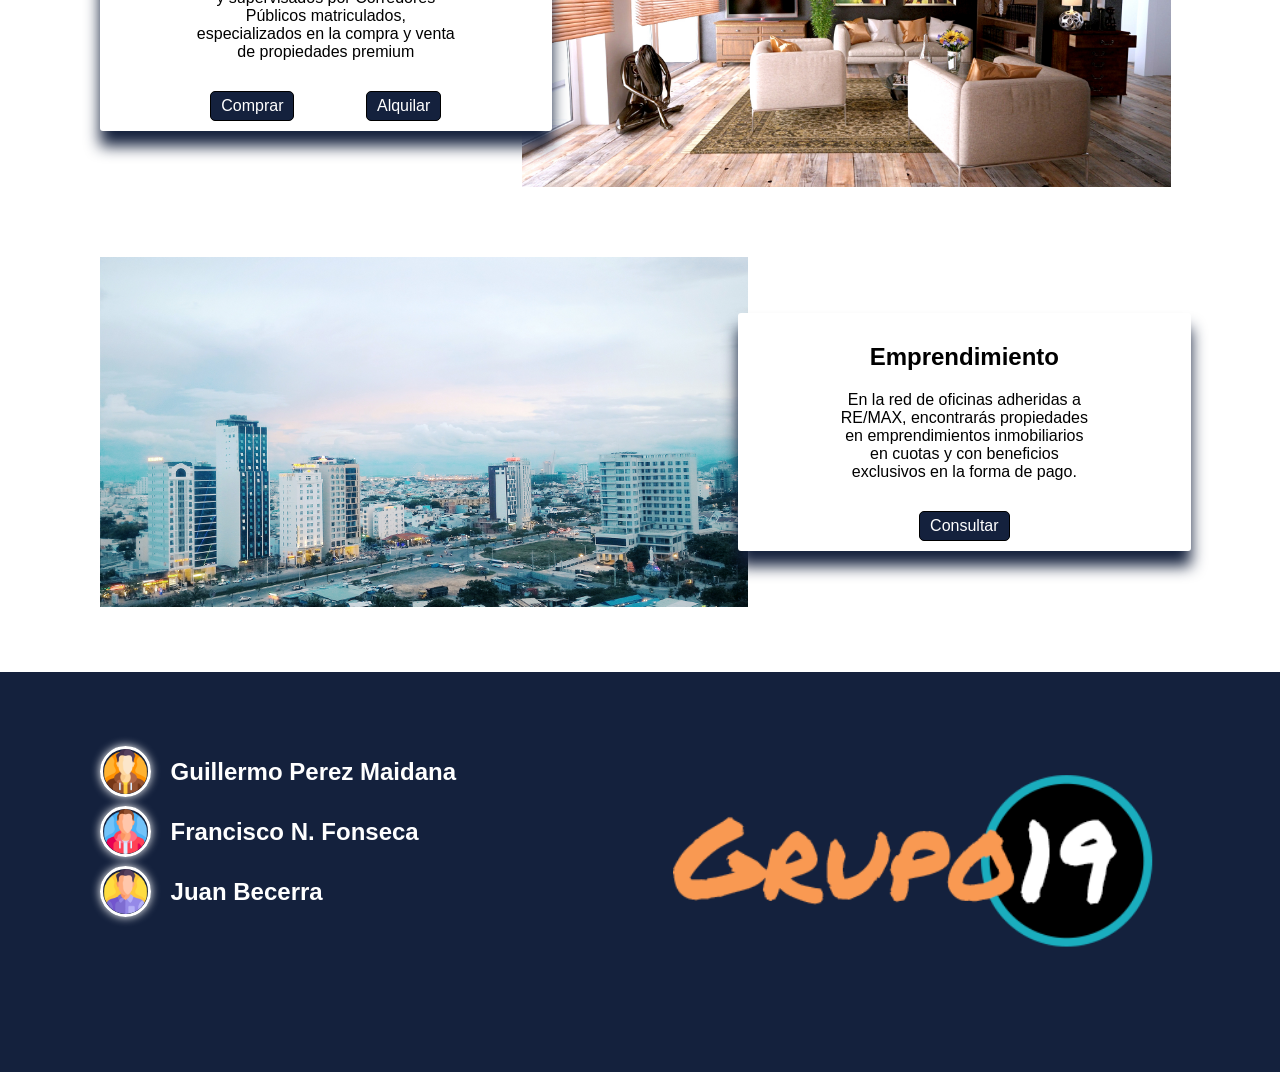
==== commit 78ee85aa: "ARREGLO de dimensiones" ====
--- a/index.html
+++ b/index.html
@@ -27,7 +27,7 @@
                     <div class="c4 imgHeader  anchoCompleto sinPadding">
                        <div class="row1 anchoCompleto sinPadding">
                            <div class="c4 sinPadding anchoCompleto">
-                               <img src="../sources/isotipo.png" alt="" class="isotipo">
+                               <img src="./sources/isotipo.png" alt="" class="isotipo">
                            </div>
                        </div>
                        <div class="row1 anchoCompleto sinPadding">
--- a/assets/css/grillas.css
+++ b/assets/css/grillas.css
@@ -40,7 +40,7 @@
 
 .row1{
 	display: flex;
-	width: 99.2%;
+	width: 100%;
 	height: auto;
 	flex-direction: row;
 	justify-content: space-between;
--- a/assets/css/inicio/header.css
+++ b/assets/css/inicio/header.css
@@ -5,14 +5,15 @@
 	
 }
 .imgHeader{
-	display: flex;
-	flex-direction: column;
-	justify-content: center;
-	background-image: url(../../../sources/pexels-august-de-richelieu-4259140.jpg);
-	background-size: cover;
-	background-position-y:center; 
-	height: 600px;
-	color: white;
+	    display: flex;
+    flex-direction: column;
+    justify-content: center;
+    background-image: url(../../../sources/pexels-august-de-richelieu-4259140.jpg);
+    background-size: cover;
+    background-position-y: center;
+    height: auto;
+    color: white;
+    padding-bottom: 10%;
 
 }
 
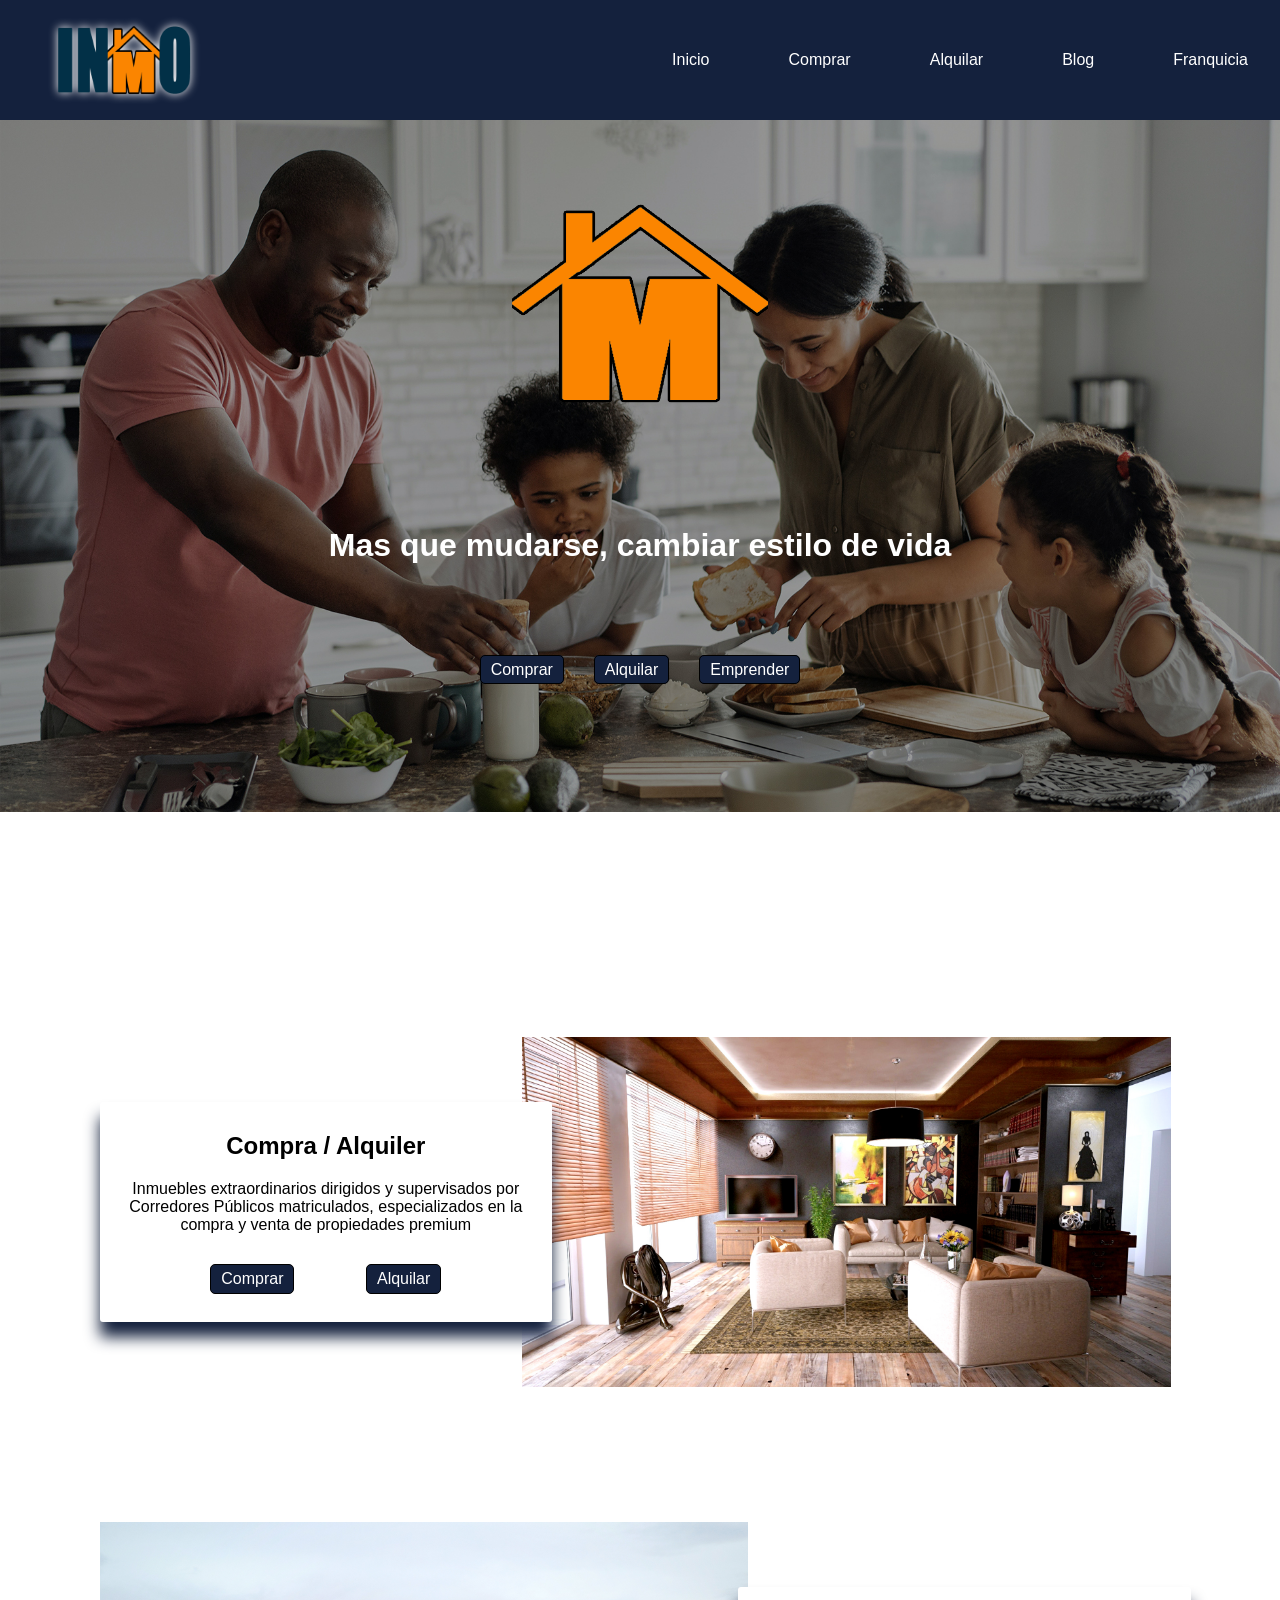
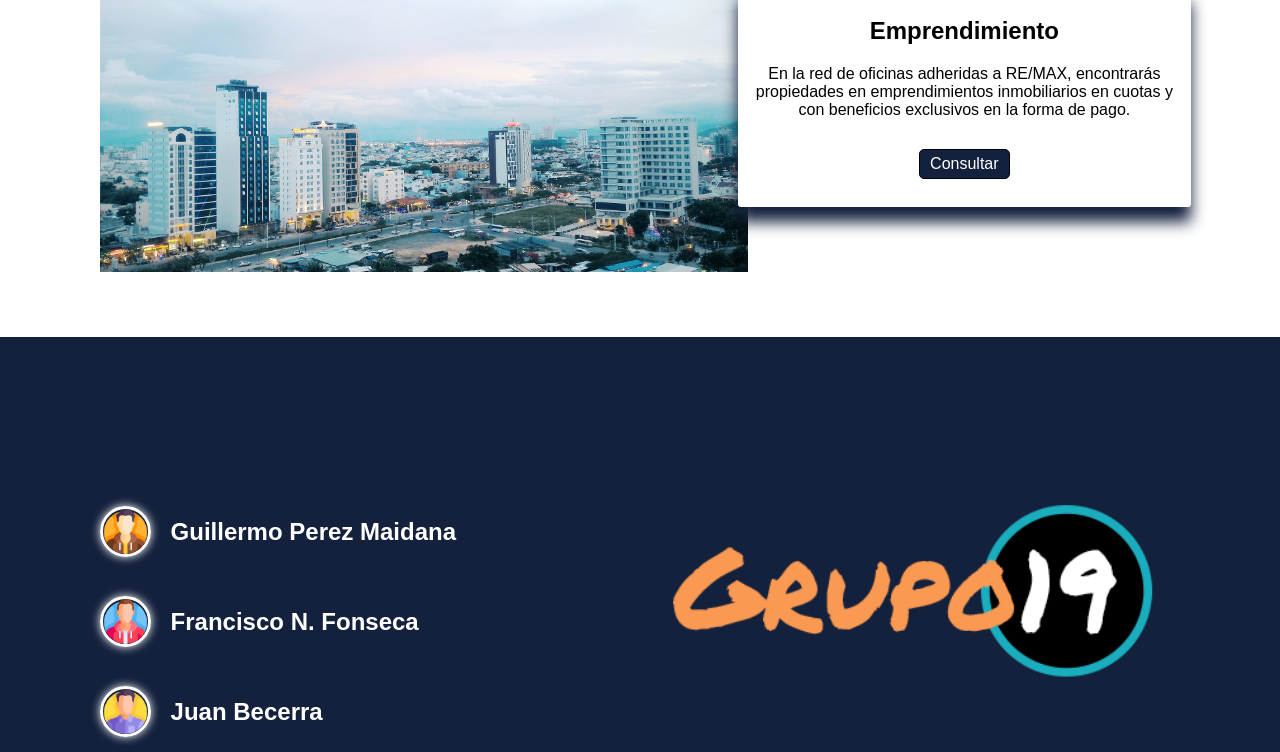
==== commit 790766f4: "Add files via upload" ====
--- a/index.html
+++ b/index.html
@@ -1,129 +1,120 @@
-<!DOCTYPE html>
-<html lang="en">
-    <head>
-        <meta charset="UTF-8" />
-        <meta http-equiv="X-UA-Compatible" content="IE=edge" />
-        <meta name="viewport" content="width=device-width, initial-scale=1.0" />  
-        <title>Inmobiliaria</title>
-        <link rel="icon" type="image/icon" sizes="32x32" href="../sources/menu y icon/favicon32x32_mejorado.ico">
-        <link rel="icon" type="image/icon" sizes="16x16" href="../sources/menu y icon/16x16favicon_mejorado final.ico">
-        <link rel="stylesheet" href="./assets/css/grillas.css">   
-        
-        <link rel="stylesheet" href="./assets/css/navBarClass.css">
-        <link rel="stylesheet" href="./assets/css/inicio/header.css">
-        <link rel="stylesheet" href="./assets/css/inicio/services.css">
-        <link rel="stylesheet" href="./assets/css/muestraFotos.css">
-        <link rel="stylesheet" href="./assets/css/footer.css">
-       
-    </head>
-    <body>
-    	<nav id="navegacion">
-        		<!--SE CARGA POR JAVASCRIPT-->
-      </nav>
-        <header>
-        	
-            
-                <div class="row1 sinPadding">
-                    <div class="c4 imgHeader  anchoCompleto sinPadding">
-                       <div class="row1 anchoCompleto sinPadding">
-                           <div class="c4 sinPadding anchoCompleto">
-                               <img src="./sources/isotipo.png" alt="" class="isotipo">
-                           </div>
-                       </div>
-                       <div class="row1 anchoCompleto sinPadding">
-                           <div class="c4 anchoCompleto sinPadding">
-                               <h1>Mas que mudarse, cambiar estilo de vida</h1>
-                           </div>
-                       </div>
-                       <div class="row1 sinPadding">
-                           <div class="c4 anchoCompleto  botonesFlyer sinPadding">
-                               <span><a href="../pestañas/comprar.html" class="boton">Comprar</a></span>
-                               <span><a href="../pestañas/alquilar.html" class="boton">Alquilar</a></span>
-                               <span><a href="../pestañas/franquicia.html" class="boton">Emprender</a></span>
-                           </div>
-                       </div>
-                    </div>
-                </div>
-            
-        	
-         
-        </header>
-
-        <main>
-        	<section id="fotos">
-        		<div class="conteinerRow">
-        			<div class="row1 sinPadding">
-        				<div class="c4 sinPadding" id="fotosContent">
-        					
-        					
-        				</div>
-        			</div>
-        		</div>
-        	</section>
-            <section class="service" id="servicios">
-            	<div class="conteinerRow">
-	            	<div class="row1 sinPadding">
-	            		<div class="c4 contentServicio cs1 sinPadding">
-	            			<div class="foto">
-	            				
-	            			</div>
-	            			<div class="texto">
-	            				<h1>Compra / Alquiler</h1>
-	            				<p>Inmuebles extraordinarios dirigidos y supervisados por Corredores Públicos matriculados, especializados en la compra y venta de propiedades premium</p>
-	            				<div class="sBotones">
-		            				<a href="../pestañas/comprar.html" class="boton">Comprar</a>
-                                    <a href="../pestañas/alquilar.html" class="boton">Alquilar</a>
-		            			</div>
-	            			</div>
-	            			<div class="fondoMedio"></div>
-	            			
-	            		</div>
-	            	</div>
-	            	<div class="row1">
-	            		<div class="c4 contentServicio cs2">
-	            			<div class="foto">
-	            				
-	            			</div>
-	            			<div class="texto">
-	            				<h1>Emprendimiento</h1>
-	            				<p>En la red de oficinas adheridas a RE/MAX, encontrarás propiedades en emprendimientos inmobiliarios en cuotas y con beneficios exclusivos en la forma de pago.</p>
-	            				<div class="sBotones">
-		            				<a href="" class="boton">Consultar</a>
-		            				
-		            			</div>
-
-	            			</div>
-	            			<div class="fondoMedio"></div>
-	            			
-	            		</div>
-	            	</div>
-	            </div>
-            </section>
-        </main>
-        <footer>
-            <div class="conteinerRow">
-                <div class="row1">
-                  <div class="c2">
-                    <article class="alumno">
-                      <img src="./sources/hombre.png" alt="">
-                      <h2>Guillermo Perez Maidana</h2>
-                    </article>
-                    <article class="alumno">
-                      <img src="./sources/hombre (2).png" alt="">
-                      <h2>Francisco N. Fonseca</h2>
-                    </article>
-                    <article class="alumno">
-                      <img src="./sources/hombre (3).png" alt="">
-                      <h2>Juan Becerra</h2>
-                    </article>
-                  </div>
-                  <div class="c2 logoGrupo">
-                      <img src="./sources/logoG19.png" alt="">
-                  </div>
-                </div>
-              </div>
-        </footer>
-        <script type="module" src="assets/js/cargarNav.js"></script>
-        <script type="text/javascript" src="assets/js/muestraFotos.js"></script>
-    </body>
-</html>
+<!DOCTYPE html>
+<html lang="en">
+    <head>
+        <meta charset="UTF-8" />
+        <meta http-equiv="X-UA-Compatible" content="IE=edge" />
+        <meta name="viewport" content="width=device-width, initial-scale=1.0" />  
+        <title>Inmobiliaria</title>
+        <link rel="icon" type="image/icon" sizes="32x32" href="./sources/menu y icon/favicon32x32_mejorado.ico">
+        <link rel="icon" type="image/icon" sizes="16x16" href="./sources/menu y icon/16x16favicon_mejorado final.ico">
+        <link rel="stylesheet" href="./assets/css/grillas.css">   
+        
+        <link rel="stylesheet" href="./assets/css/navBarClass.css">
+        <link rel="stylesheet" href="./assets/css/inicio/header.css">
+        <link rel="stylesheet" href="./assets/css/inicio/services.css">
+        <link rel="stylesheet" href="./assets/css/muestraFotos.css">
+        <link rel="stylesheet" href="./assets/css/footer.css">
+       
+    </head>
+    <body>
+    	<nav id="navegacion">
+        		<!--SE CARGA POR JAVASCRIPT-->
+      </nav>
+        <header>
+        	
+            
+                <div class="row1 sinPadding">
+                    <div class="c4 imgHeader  anchoCompleto sinPadding">
+                       <div class="row1 anchoCompleto sinPadding">
+                           <div class="c4 sinPadding anchoCompleto">
+                               <img src="./sources/isotipo.png" alt="" class="isotipo">
+                           </div>
+                       </div>
+                       <div class="row1 anchoCompleto sinPadding">
+                           <div class="c4 anchoCompleto sinPadding">
+                               <h1 class="center">Mas que mudarse, cambiar estilo de vida</h1>
+                           </div>
+                       </div>
+                       <div class="row1 sinPadding">
+                           <div class="c4 anchoCompleto  botonesFlyer sinPadding">
+                               <span><a href="./pestañas/comprar.html" class="boton">Comprar</a></span>
+                               <span><a href="./pestañas/alquilar.html" class="boton">Alquilar</a></span>
+                               <span><a href="./pestañas/franquicia.html" class="boton">Emprender</a></span>
+                           </div>
+                       </div>
+                    </div>
+                </div>
+            
+        	
+         
+        </header>
+
+        <main>
+        	
+            <section class="service" id="servicios">
+            	<div class="conteinerRow">
+	            	<div class="row1 sinPadding">
+	            		<div class="c4 contentServicio cs1 sinPadding">
+	            			<div class="foto">
+	            				
+	            			</div>
+	            			<div class="texto">
+	            				<h1>Compra / Alquiler</h1>
+	            				<p>Inmuebles extraordinarios dirigidos y supervisados por Corredores Públicos matriculados, especializados en la compra y venta de propiedades premium</p>
+	            				<div class="sBotones">
+		            				<a href="./pestañas/comprar.html" class="boton">Comprar</a>
+                                    <a href="./pestañas/alquilar.html" class="boton">Alquilar</a>
+		            			</div>
+	            			</div>
+	            			<div class="fondoMedio"></div>
+	            			
+	            		</div>
+	            	</div>
+	            	<div class="row1">
+	            		<div class="c4 contentServicio cs2">
+	            			<div class="foto">
+	            				
+	            			</div>
+	            			<div class="texto">
+	            				<h1>Emprendimiento</h1>
+	            				<p>En la red de oficinas adheridas a RE/MAX, encontrarás propiedades en emprendimientos inmobiliarios en cuotas y con beneficios exclusivos en la forma de pago.</p>
+	            				<div class="sBotones">
+		            				<a href="./pestañas/franquicia.html" class="boton">Consultar</a>
+		            				
+		            			</div>
+
+	            			</div>
+	            			<div class="fondoMedio"></div>
+	            			
+	            		</div>
+	            	</div>
+	            </div>
+            </section>
+        </main>
+        <footer>
+            <div class="conteinerRow">
+                <div class="row1">
+                  <div class="c2">
+                    <article class="alumno gm">
+                      <img src="./sources/hombre.png" alt="">
+                      <h2 class="a">Guillermo Perez Maidana</h2>
+                    </article>
+                    <article class="alumno ff">
+                      <img src="./sources/hombre (2).png" alt="">
+                      <h2 class="b">Francisco N. Fonseca</h2>
+                    </article>
+                    <article class="alumno jb">
+                      <img src="./sources/hombre (3).png" alt="">
+                      <h2 class="c">Juan Becerra</h2>
+                    </article>
+                  </div>
+                  <div class="c2 logoGrupo">
+                      <img src="./sources/logoG19.png" alt="">
+                  </div>
+                </div>
+              </div>
+        </footer>
+        <script type="module" src="assets/js/cargarNav.js"></script>
+        <script type="text/javascript" src="assets/js/muestraFotos.js"></script>
+    </body>
+</html>
--- a/assets/css/grillas.css
+++ b/assets/css/grillas.css
@@ -1,284 +1,292 @@
-:root{
-	/*--border: 1px solid red;*/
-	--color1: #000000;
-	--color2:#14213d;
-	--color3: #fca311;
-	--color4: #e5e5e5;
-	--color5: #ffffff;
-	--iconSize1: 50px;
-	--iconSize2: 100px;
-	--altoSection: 450px;
-	--fuentePrimary:'Rubik', sans-serif;
-	
-}
-*{
-	font-family: var(--fuentePrimary);
-}
-body{
-	margin:0;
-	overflow-x: hidden !important;
-}
-.conteinerRow{
-	display: flex;
-	flex-direction: column;
-	align-items: center;
-	width: 86%;
-	margin-left: 7%;
-	border: var(--border);
-}
-
-@media (min-width: 1024px) and (min-height: 600px) {
-.cajanegra{
-	display: flex;
-	flex-direction: column;
-	align-items: center;
-	width: auto;
-	margin-left: 30%;
-	border: var(--border);
-}
-}
-
-.row1{
-	display: flex;
-	width: 100%;
-	height: auto;
-	flex-direction: row;
-	justify-content: space-between;
-	border: var(--border);
-	background-color: var(--fondoF)
-
-}
-.c1{
-	position: relative;
-	float: left;
-	width: 20%;
-	min-width: 20%;
-	padding: 10px 10px;
-	border: var(--border);
-	margin-top: 5px;
-	margin-bottom: 5px;
-	background-color: var(--fondoC);
-}
-.c2{
-	position: relative;
-	float: left;
-	width: 46.1%;
-	min-width: 46.1%;
-	padding: 10px 10px;
-	border: var(--border);
-	margin-top: 5px;
-	margin-bottom: 5px;
-	background-color: var(--fondoC);
-}
-.c3{
-	
-	position: relative;
-	float: left;
-	width: 72.15%;
-	min-width: 72.15%;
-	padding: 10px 10px;
-	border: var(--border);
-	margin-top: 5px;
-	margin-bottom: 5px;
-	background-color: var(--fondoC);
-}
-.c4{
-	position: relative;
-	float: left;
-	width: 98.2%;
-	min-width: 98.2%;
-	padding: 10px 10px;
-	border: var(--border);
-	margin-top: 5px;
-	margin-bottom: 5px;
-	background-color: var(--fondoC);
-}
-section{
-	margin-top: 100px;
-	padding-top: 25px;
-	padding-bottom: 25px;
-	border: var(--border);
-}
-.anchoCompleto{
-	width: 100% !important;
-}
-.altoCompleto{
-	position: relative;
-	height: 100%;
-}
-.alto1-2{
-	position: relative;
-	height: 50%;
-}
-.ancho1-2{
-	position: relative;
-	width: 50%;
-}
-.alto1-4{
-	position: relative;
-	height: 25%;
-}
-.ancho1-4{
-	position: relative;
-	width: 25%;
-}
-.alto3-4{
-	position: relative;
-	height: 75%;
-}
-.ancho3-4{
-	position: relative;
-	width: 75%;
-}
-.sinPadding{
-	padding: 0;
-}
-
-.boton{
-	border-radius: 5px;
-	padding: 5px 10px;
-	border: 1px solid var(--color1);
-	background-color: var(--color2);
-	color:white;
-	text-decoration: none;
-}
-.botonGhost{
-	border-radius: 5px;
-	padding: 3px 5px;
-	border: 1px solid var(--color3);
-	text-decoration: none;
-	color: var(--color3);
-	margin: 0px 30px;
-}
- .tCentrado{
- 	text-align: center;
- }
- .hContentCenter{
- 	display: flex;
- 	justify-content: center;
- }
-
- .parrafo1{
- 	  font-size: 18px;
-	  line-height: 1.8;
-	  text-align: justify;
-	  color: var(--color5);
-	  margin: 0;
-	  padding: 50px 30px;
-	  background-color: var(--color2);
-	  border: 1px solid #cccccc;
-	  border-radius: 5px;
-	  box-shadow: 2px 2px 5px #cccccc;
- }
- .resaltar1{
- 	color: var(--color3);
- }
- .mt-50{
- 	margin-top: 50px;
- }
- .mt-100{
- 	margin-top: 100px;
- }
- .mt-150{
- 	margin-top: 150px;
- }
-
-
-/* MEDIA QUERY */
-@media (max-width: 1400px) and (min-width: 1121px){
-   
-}
-
-@media (max-width: 1120px) and (min-width: 993px) {
-
-}
-
-@media (max-width: 992px) and (min-width: 769px){
-	.row1{
-   		display: block;
-   	}
-	.c1,.c2{
-		min-width: 95%;
-	}
-	.c3{
-		min-width: 97%;
-	}
-	.c4{
-		min-width: 100%;
-	}
-  
-}
-
-@media (max-width: 768px) and (min-width: 577px){
-	.conteiner{
-		display: none;
-	}
-   	.row1{
-   		display: block;
-   	}
-    .c1,.c2,.c3,.c4{
-    	position: relative;
-    	min-width: 96.5%;
-    }
-
-}
-
-@media (max-width: 576px) and (min-width: 481px){
-  
-}
-
-/*CELULARES*/
-@media (max-width: 480px) and (min-width: 401px){
-   .conteiner{
-		display: none;
-	}
-   	.row1{
-   		display: block;
-   	}
-    .c1,.c2,.c3{
-    	position: relative;
-    	min-width: 100%;
-    	padding: 0;
-    }
-    .c4{
-    	position: relative;
-    	min-width: 100%;
-    	padding: 0;
-    }
-    section{
-    	margin-top: 25px;
-    	padding-top:10px;
-    	padding-bottom: 10px;
-    }
-
-}
-
-@media (max-width: 400px) and (min-width: 361px) {
-	.conteiner{
-		display: none;
-	}
-   	.row1{
-   		display: block;
-   	}
-    .c1,.c2,.c3,.c4{
-    	position: relative;
-    	min-width:93.5%;
-    }
-}
-
-@media (max-width: 360px) {
-  .conteiner{
-		display: none;
-	}
-   	.row1{
-   		display: block;
-   	}
-    .c1,.c2,.c3,.c4{
-    	position: relative;
-    	min-width: 93.5%;
-    }
-}
-
-@media (min-width: 1200px) {
-   
-}+:root{
+	/*--border: 1px solid red;*/
+	--color1: #000000;
+	--color2:#14213d;
+	--color3: #fca311;
+	--color4: #e5e5e5;
+	--color5: #ffffff;
+	--iconSize1: 50px;
+	--iconSize2: 100px;
+	--altoSection: 450px;
+	--fuentePrimary:'Rubik', sans-serif;
+	
+}
+*{
+	font-family: var(--fuentePrimary);
+}
+
+h1.center{
+	text-align:center;
+}
+body{
+	margin:0;
+	overflow-x: hidden !important;
+}
+.conteinerRow{
+	display: flex;
+	flex-direction: column;
+	align-items: center;
+	width: 86%;
+	margin-left: 7%;
+	border: var(--border);
+}
+
+@media (min-width: 1024px) and (min-height: 600px) {
+.cajanegra{
+	display: flex;
+	flex-direction: column;
+	align-items: center;
+	width: auto;
+	margin-left: 30%;
+	border: var(--border);
+}
+}
+
+.row1{
+	display: flex;
+	width: 100%;
+	height: auto;
+	flex-direction: row;
+	justify-content: space-between;
+	border: var(--border);
+	background-color: var(--fondoF)
+
+}
+
+.row1{
+margin-top: 65px;	
+}
+.c1{
+	position: relative;
+	float: left;
+	width: 20%;
+	min-width: 20%;
+	padding: 10px 10px;
+	border: var(--border);
+	margin-top: 5px;
+	margin-bottom: 5px;
+	background-color: var(--fondoC);
+}
+.c2{
+	position: relative;
+	float: left;
+	width: 46.1%;
+	min-width: 46.1%;
+	padding: 10px 10px;
+	border: var(--border);
+	margin-top: 5px;
+	margin-bottom: 5px;
+	background-color: var(--fondoC);
+}
+.c3{
+	
+	position: relative;
+	float: left;
+	width: 72.15%;
+	min-width: 72.15%;
+	padding: 10px 10px;
+	border: var(--border);
+	margin-top: 5px;
+	margin-bottom: 5px;
+	background-color: var(--fondoC);
+}
+.c4{
+	position: relative;
+	float: left;
+	width: 98.2%;
+	min-width: 98.2%;
+	padding: 10px 10px;
+	border: var(--border);
+	margin-top: 5px;
+	margin-bottom: 5px;
+	background-color: var(--fondoC);
+}
+section{
+	margin-top: 100px;
+	padding-top: 25px;
+	padding-bottom: 25px;
+	border: var(--border);
+}
+.anchoCompleto{
+	width: 100% !important;
+}
+.altoCompleto{
+	position: relative;
+	height: 100%;
+}
+.alto1-2{
+	position: relative;
+	height: 50%;
+}
+.ancho1-2{
+	position: relative;
+	width: 50%;
+}
+.alto1-4{
+	position: relative;
+	height: 25%;
+}
+.ancho1-4{
+	position: relative;
+	width: 25%;
+}
+.alto3-4{
+	position: relative;
+	height: 75%;
+}
+.ancho3-4{
+	position: relative;
+	width: 75%;
+}
+.sinPadding{
+	padding: 0;
+}
+
+.boton{
+	border-radius: 5px;
+	padding: 5px 10px;
+	border: 1px solid var(--color1);
+	background-color: var(--color2);
+	color:white;
+	text-decoration: none;
+}
+.botonGhost{
+	border-radius: 5px;
+	padding: 3px 5px;
+	border: 1px solid var(--color3);
+	text-decoration: none;
+	color: var(--color3);
+	margin: 0px 30px;
+}
+ .tCentrado{
+ 	text-align: center;
+ }
+ .hContentCenter{
+ 	display: flex;
+ 	justify-content: center;
+ }
+
+ .parrafo1{
+ 	  font-size: 18px;
+	  line-height: 1.8;
+	  text-align: justify;
+	  color: var(--color5);
+	  margin: 0;
+	  padding: 50px 30px;
+	  background-color: var(--color2);
+	  border: 1px solid #cccccc;
+	  border-radius: 5px;
+	  box-shadow: 2px 2px 5px #cccccc;
+ }
+ .resaltar1{
+ 	color: var(--color3);
+ }
+ .mt-50{
+ 	margin-top: 50px;
+ }
+ .mt-100{
+ 	margin-top: 100px;
+ }
+ .mt-150{
+ 	margin-top: 150px;
+ }
+
+
+/* MEDIA QUERY */
+@media (max-width: 1400px) and (min-width: 1121px){
+   
+}
+
+@media (max-width: 1120px) and (min-width: 993px) {
+
+}
+
+@media (max-width: 992px) and (min-width: 769px){
+	.row1{
+   		display: block;
+   	}
+	.c1,.c2{
+		min-width: 95%;
+	}
+	.c3{
+		min-width: 97%;
+	}
+	.c4{
+		min-width: 100%;
+	}
+  
+}
+
+@media (max-width: 768px) and (min-width: 577px){
+	.conteiner{
+		display: none;
+	}
+   	.row1{
+   		display: block;
+   	}
+    .c1,.c2,.c3,.c4{
+    	position: relative;
+    	min-width: 96.5%;
+    }
+
+}
+
+@media (max-width: 576px) and (min-width: 481px){
+  
+}
+
+/*CELULARES*/
+@media (max-width: 480px) and (min-width: 401px){
+   .conteiner{
+		display: none;
+	}
+   	.row1{
+   		display: block;
+   	}
+    .c1,.c2,.c3{
+    	position: relative;
+    	min-width: 100%;
+    	padding: 0;
+    }
+    .c4{
+    	position: relative;
+    	min-width: 100%;
+    	padding: 0;
+    }
+    section{
+    	margin-top: 25px;
+    	padding-top:10px;
+    	padding-bottom: 10px;
+    }
+
+}
+
+@media (max-width: 400px) and (min-width: 361px) {
+	.conteiner{
+		display: none;
+	}
+   	.row1{
+   		display: block;
+   	}
+    .c1,.c2,.c3,.c4{
+    	position: relative;
+    	min-width:93.5%;
+    }
+}
+
+@media (max-width: 360px) {
+  .conteiner{
+		display: none;
+	}
+   	.row1{
+   		display: block;
+   	}
+    .c1,.c2,.c3,.c4{
+    	position: relative;
+    	min-width: 93.5%;
+    }
+}
+
+@media (min-width: 1200px) {
+   
+}
--- a/assets/css/navBarClass.css
+++ b/assets/css/navBarClass.css
@@ -1,103 +1,110 @@
-#navegacion{
-	position: fixed;
-	top: 0;
-	width: 100%;
-	height: 120px;
-	background-color: var(--color2);
-	z-index: 10;
-}
-.navContent{
-	width: 100%;
-    height: 100%;
-    display: flex;
-    flex-direction: row;
-    justify-content: space-between;
-}
-.logoContent{
-	    position: relative;
-    width: 250px;
-    height: 100%;
-    display: flex;
-}
-.logoNav{
-	position: relative;
-    width: 80%;
-    height: 80%;
-    margin: auto;
-    filter: drop-shadow(0px 0px 5px white);
-}
-.menuContent{
-	    position: relative;
-    display: flex;
-    flex-direction: row;
-    flex-wrap: wrap;
-    gap: 15px;
-    height: 100%;
-    width: 50%;
-    justify-content: center;
-}
-.opcionMenu{
-	    margin: auto;
-    color: white;
-    text-decoration: none;
-    font-weight: bold;
-    font-size: 1rem;
-}
-.btnMenuMovil{
-	display: none;
-}
-
-.opMenuMovilCont{
-	display: none;
-	z-index: 3;
-}
-
-@media (max-width: 900px){
-	.btnMenuMovil{
-		display: flex;
-		height: 100%;
-		width: 150px;
-	}
-	.btnMenuMovil>img{
-		margin: auto;
-		width: 50%;
-		height: 50%;
-	}
-	.btnMenuMovil:hover{
-		cursor: pointer;
-	}
-
-	.opMenuMovilCont{
-	    position: fixed;
-    display: flex;
-    flex-direction: column;
-    gap: 10px;
-    width: 100%;
-    top: 120px;
-    background: black;
-    z-index:3;
-    
-    overflow-y: hidden;
-    height: 0px;
-    padding: 0;
-    transition: all .3s ease-in-out;
-	}
-	.menuVisible{
-		height: 220px;
-		padding: 15px 0;
-	}
-	.opMenuMovilCont>.opcionMenu{
-	    position: relative;
-	    transition: all .3s ease-in-out;
-	    font-size: 1.5rem;
-	    left: 0%;
-	}
-	.opOculta{
-		position: relative;
-		left:-100% !important;
-	}
-
-	.menuContent{
-		display: none;
-	}
+#navegacion{
+	position: fixed;
+	top: 0;
+	width: 100%;
+	height: 120px;
+	background-color: var(--color2);
+	z-index: 10;
+}
+.navContent{
+	width: 100%;
+    height: 100%;
+    display: flex;
+    flex-direction: row;
+    justify-content: space-between;
+}
+.logoContent{
+	position: relative;
+    width: 250px;
+    height: 100%;
+    display: flex;
+}
+.logoNav{
+	position: relative;
+    width: 60%;
+    height: 60%;
+    margin: auto;
+    filter: drop-shadow(0px 0px 5px white);
+}
+.menuContent{
+	    position: relative;
+    display: flex;
+    flex-direction: row;
+    flex-wrap: wrap;
+    gap: 15px;
+    height: 100%;
+    width: 50%;
+    justify-content: center;
+}
+.opcionMenu{
+	    margin: auto;
+    color: white;
+    text-decoration: none;
+    font-size: 1rem;
+}
+.btnMenuMovil{
+	display: none;
+	border: solid 3px #FB8501;
+	border-radius: 15px;
+	height: 50px;
+
+	align-items: center;
+
+	margin-top: 30px;
+	margin-right: 60px;
+	
+}
+
+.opMenuMovilCont{
+	display: none;
+	z-index: 3;
+}
+
+@media (max-width: 900px){
+	.btnMenuMovil{
+		display: flex;
+		height: 50px;
+		
+	}
+	.btnMenuMovil>img{
+		margin: 0px;
+		height: 50px;
+	}
+	.btnMenuMovil:hover{
+		cursor: pointer;
+	}
+
+	.opMenuMovilCont{
+	    position: fixed;
+    display: flex;
+    flex-direction: column;
+    gap: 10px;
+    width: 100%;
+    top: 120px;
+    background: black;
+    z-index:3;
+    
+    overflow-y: hidden;
+    height: 0px;
+    padding: 0;
+    transition: all .3s ease-in-out;
+	}
+	.menuVisible{
+		height: 220px;
+		padding: 15px 0;
+	}
+	.opMenuMovilCont>.opcionMenu{
+	    position: relative;
+	    transition: all .3s ease-in-out;
+	    font-size: 1.5rem;
+	    left: 0%;
+	}
+	.opOculta{
+		position: relative;
+		left:-100% !important;
+	}
+
+	.menuContent{
+		display: none;
+	}
 }
--- a/assets/css/inicio/header.css
+++ b/assets/css/inicio/header.css
@@ -1,43 +1,43 @@
-header{
-
-	position: relative;
-	margin-top: 100px;
-	
-}
-.imgHeader{
-	    display: flex;
-    flex-direction: column;
-    justify-content: center;
-    background-image: url(../../../sources/pexels-august-de-richelieu-4259140.jpg);
-    background-size: cover;
-    background-position-y: center;
-    height: auto;
-    color: white;
-    padding-bottom: 10%;
-
-}
-
-.isotipo{
-	width: 20%;
-}
-
-.imgHeader>div>div{
-	display: flex;
-	flex-direction: row;
-	justify-content: center;
-
-}
-.botonesFlyer{
-	gap:30px;
-	flex-wrap: wrap;
-}
-
-@media (max-width: 480px){
-	.isotipo{
-		width: 40%;
-	}
-	.botonesFlyer{
-		gap:10px;
-	}
-}
-
+header{
+
+	position: relative;
+	margin-top: 100px;
+	
+}
+.imgHeader{
+	    display: flex;
+    flex-direction: column;
+    justify-content: center;
+    background-image: url(../../../sources/pexels-august-de-richelieu-4259140.jpg);
+    background-size: cover;
+    background-position-y: center;
+    height: auto;
+    color: white;
+    padding-bottom: 10%;
+
+}
+
+.isotipo{
+	width: 20%;
+}
+
+.imgHeader>div>div{
+	display: flex;
+	flex-direction: row;
+	justify-content: center;
+
+}
+.botonesFlyer{
+	gap:30px;
+	flex-wrap: wrap;
+}
+
+@media (max-width: 480px){
+	.isotipo{
+		width: 40%;
+	}
+	.botonesFlyer{
+		gap:10px;
+	}
+}
+
--- a/assets/css/inicio/services.css
+++ b/assets/css/inicio/services.css
@@ -1,107 +1,104 @@
-.service{
-	min-height: 550px;
-	background-color: var(--color5);
-	
-}
-.contentServicio{
-	display: flex;
-	flex-direction: row-reverse;
-	height: 400px;
-	align-items: center;
-	flex-wrap: wrap;
-
-}
-.contentServicio>.foto{
-	background-image: url(../../../sources/service1.jpg);
-	background-size: cover;
-	background-position: center;
-	width: 60%;
-	height: 350px;
-	
-	z-index: 1;
-}
-.contentServicio>.texto{
-	min-height: 200px;
-	border-radius: 3px;
-	width: 40%;
-	margin-right: -30px;
-	z-index: 2;
-	box-shadow: 0px 15px 15px var(--color2);
-	background-color: white;	
-	padding: 10px;
-	transition:all 1s ease;
-	
-}
-.contentServicio>.texto>h1,p{
-	text-align: center;
-}
-.contentServicio>.texto>p{
-	width: 60%;
-	margin-left: 20%;
-}
-.contentServicio>.texto>.sBotones{
-	display: flex;
-	flex-direction: row;
-	justify-content: space-around;
-	width: 70%;
-	margin-left: 15%;
-	margin-top: 30px;
-}
-
-.cs2{
-	flex-direction: row;
-}
-.cs2>.texto{
-	margin-left: -10px;
-}
-.cs2>.foto{
-	background-image: url(../../../sources/service2.jpg);
-}
-.fondoMedio{
-	height: 100%;
-	width: 50%;
-	background-color: var(--color1-l2);
-	z-index: 0;
-	position: absolute;
-	border-radius: 5px;
-	
-}
-.cs1>.fondoMedio{
-	left: 0;
-}
-.cs2>.fondoMedio{
-	right: 0;
-}
-
-@media (max-width: 820px){
-	.isotipo>.c1{
-		width: 97%;
-	}
-	.isotipo>.c1>img{
-		width: 20%;
-	}
-	.botonesHeader>.c2{
-		width: 97%;
-	}
-}
-@media (max-width: 480px){
-	.contentServicio {
-		padding: 0px;
-		display: flex;
-		flex-direction: column;
-		flex-wrap: wrap;
-		height: auto;
-	}
-	.contentServicio>div{
-		width: 100%;
-	}
-	
-	.contentServicio>.texto {
-	    width: 86%;
-	    margin-top: -64%;
-	    margin-left: -25px;
-	}
-	.contentServicio>.foto{
-		width: 100%;
-	}
-}
+.service{
+	min-height: 550px;
+	background-color: var(--color5);
+	
+}
+.contentServicio{
+	display: flex;
+	flex-direction: row-reverse;
+	height: 400px;
+	align-items: center;
+	flex-wrap: wrap;
+
+}
+.contentServicio>.foto{
+	background-image: url(../../../sources/service1.jpg);
+	background-size: cover;
+	background-position: center;
+	width: 60%;
+	height: 350px;
+	
+	z-index: 1;
+}
+.contentServicio>.texto{
+	min-height: 200px;
+	border-radius: 3px;
+	width: 40%;
+	margin-right: -30px;
+	z-index: 2;
+	box-shadow: 0px 15px 15px var(--color2);
+	background-color: white;	
+	padding: 10px;
+	transition:all 1s ease;
+	
+}
+.contentServicio>.texto>h1,p{
+	text-align: center;
+}
+
+.contentServicio>.texto>.sBotones{
+	display: flex;
+	flex-direction: row;
+	justify-content: space-around;
+	width: 70%;
+	margin-left: 15%;
+	margin-top: 30px;
+}
+
+.cs2{
+	flex-direction: row;
+}
+.cs2>.texto{
+	margin-left: -10px;
+}
+.cs2>.foto{
+	background-image: url(../../../sources/service2.jpg);
+}
+.fondoMedio{
+	height: 100%;
+	width: 50%;
+	background-color: var(--color1-l2);
+	z-index: 0;
+	position: absolute;
+	border-radius: 5px;
+	
+}
+.cs1>.fondoMedio{
+	left: 0;
+}
+.cs2>.fondoMedio{
+	right: 0;
+}
+
+@media (max-width: 820px){
+	.isotipo>.c1{
+		width: 97%;
+	}
+	.isotipo>.c1>img{
+		width: 20%;
+	}
+	.botonesHeader>.c2{
+		width: 97%;
+	}
+}
+@media (max-width: 480px){
+	.contentServicio {
+		padding: 0px;
+		display: flex;
+		flex-direction: column;
+		flex-wrap: wrap;
+		height: auto;
+	}
+	.contentServicio>div{
+		width: 100%;
+	}
+	
+	.contentServicio>.texto {
+	    width: 86%;
+	    margin-top: -14%;
+	    margin-left: -25px;
+	}
+	.contentServicio>.foto{
+		width: 100%;
+	}
+}
--- a/assets/css/muestraFotos.css
+++ b/assets/css/muestraFotos.css
@@ -1,40 +1,40 @@
-.muestra{
-	position: relative;
-
-	width: 100%;
-	min-width: 100%;
-	height: 500px;
-	flex-shrink: 2;
-	transition: all 1s ease;
-	left: 0px;
-}
-
-#fotosContent{
-	display: flex;
-	flex-direction: row;
-	justify-content: flex-start;
-	flex-wrap: initial;
-	overflow-x: hidden;
-	height: 500px;
-	gap:12px;
-
-}
-#fotos{
-	background-color: var(--color2);
-}
-
-@media (max-width: 480px){
-	#fotosContent{
-		overflow: hidden;
-		height: 280px;
-	}
-	.muestra{
-		width: 100%;
-		height: auto;
-		aspect-ratio: 2/1;
-	}
-}
-
-@media (max-width: 360px){
-	
+.muestra{
+	    position: relative;
+    width: 100%;
+    min-width: 100%;
+    /* height: 500px; */
+    aspect-ratio: 16/9;
+    flex-shrink: 2;
+    transition: all 1s ease;
+    left: 0px;
+}
+
+#fotosContent{
+	display: flex;
+	flex-direction: row;
+	justify-content: flex-start;
+	flex-wrap: initial;
+	overflow-x: hidden;
+	height: 500px;
+	gap:12px;
+
+}
+#fotos{
+	background-color: var(--color2);
+}
+
+@media (max-width: 480px){
+	#fotosContent{
+		overflow: hidden;
+		height: 280px;
+	}
+	.muestra{
+		width: 100%;
+		height: auto;
+		aspect-ratio: 2/1;
+	}
+}
+
+@media (max-width: 360px){
+	
 }
--- a/assets/css/footer.css
+++ b/assets/css/footer.css
@@ -1,27 +1,43 @@
-footer{
-	min-height: 350px;
-	padding-top: 50px;
-	background-color: var(--color2);
-}
-.alumno{
-	position: relative;
-	display: block;
-	width: 100%;
-	height: 50px;
-	display: flex;
-	flex-direction: row;
-	gap:20px;
-	align-items: center;
-	margin-top: 10px;
-	color:white;
-}
-.alumno>img	{
-	border-radius: 50%;
-	height: 90%;
-	border: 3px solid white;
-	box-shadow: 0 0 10px white;
-
-}
-.logoGrupo>img{
-	width: 100%;
-}
+footer{
+	min-height: 350px;
+	padding-top: 50px;
+	background-color: var(--color2);
+}
+.alumno{
+	position: relative;
+	display: block;
+	width: 100%;
+	height: 50px;
+	display: flex;
+	flex-direction: row;
+	gap:20px;
+	align-items: center;
+	margin-top: 10px;
+	color:white;
+}
+.alumno>img	{
+	border-radius: 50%;
+	height: 90%;
+	border: 3px solid white;
+	box-shadow: 0 0 10px white;
+
+}
+.logoGrupo>img{
+	width: 100%;
+}
+
+
+		.a,
+		.b,
+		.c{
+			margin-top: 0px;
+			margin-bottom: 0px;
+		}
+
+		.ff,
+		.jb,
+		.gm{
+			margin-top:40px;
+
+
+		}
